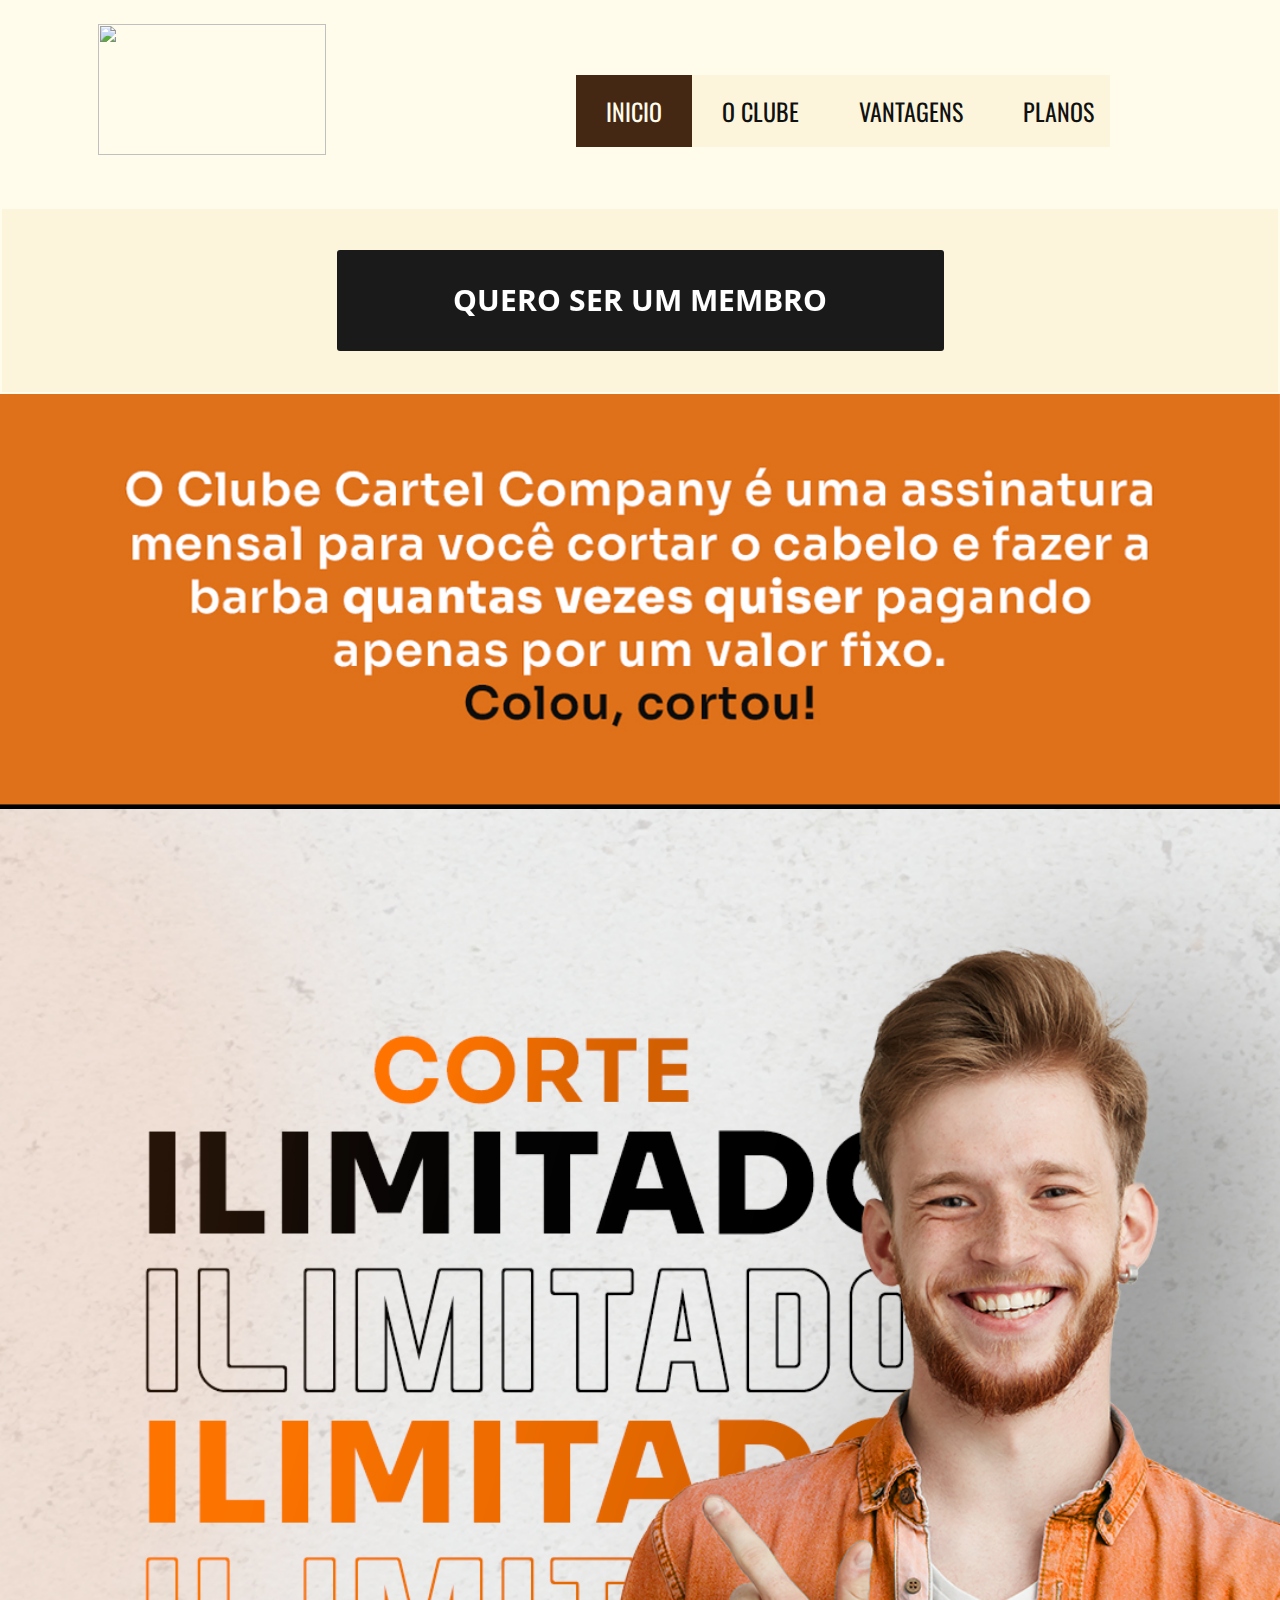
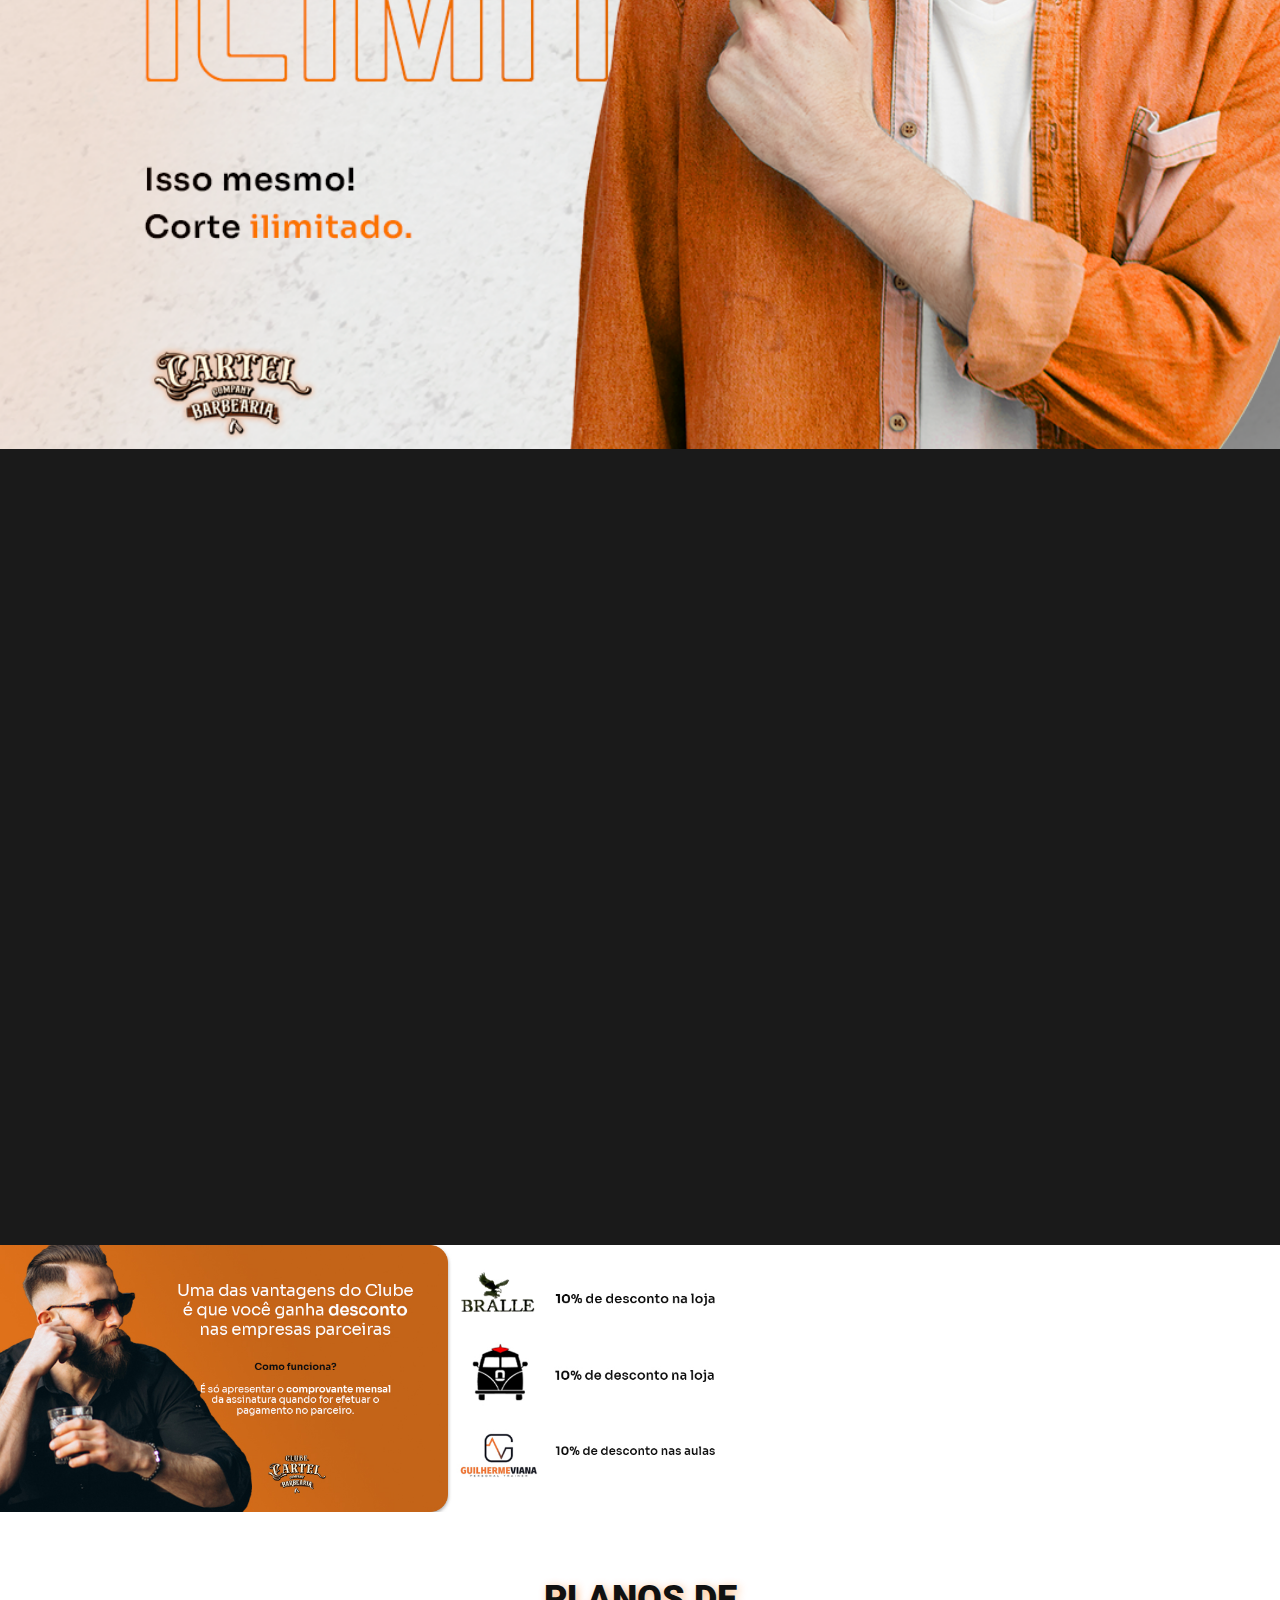
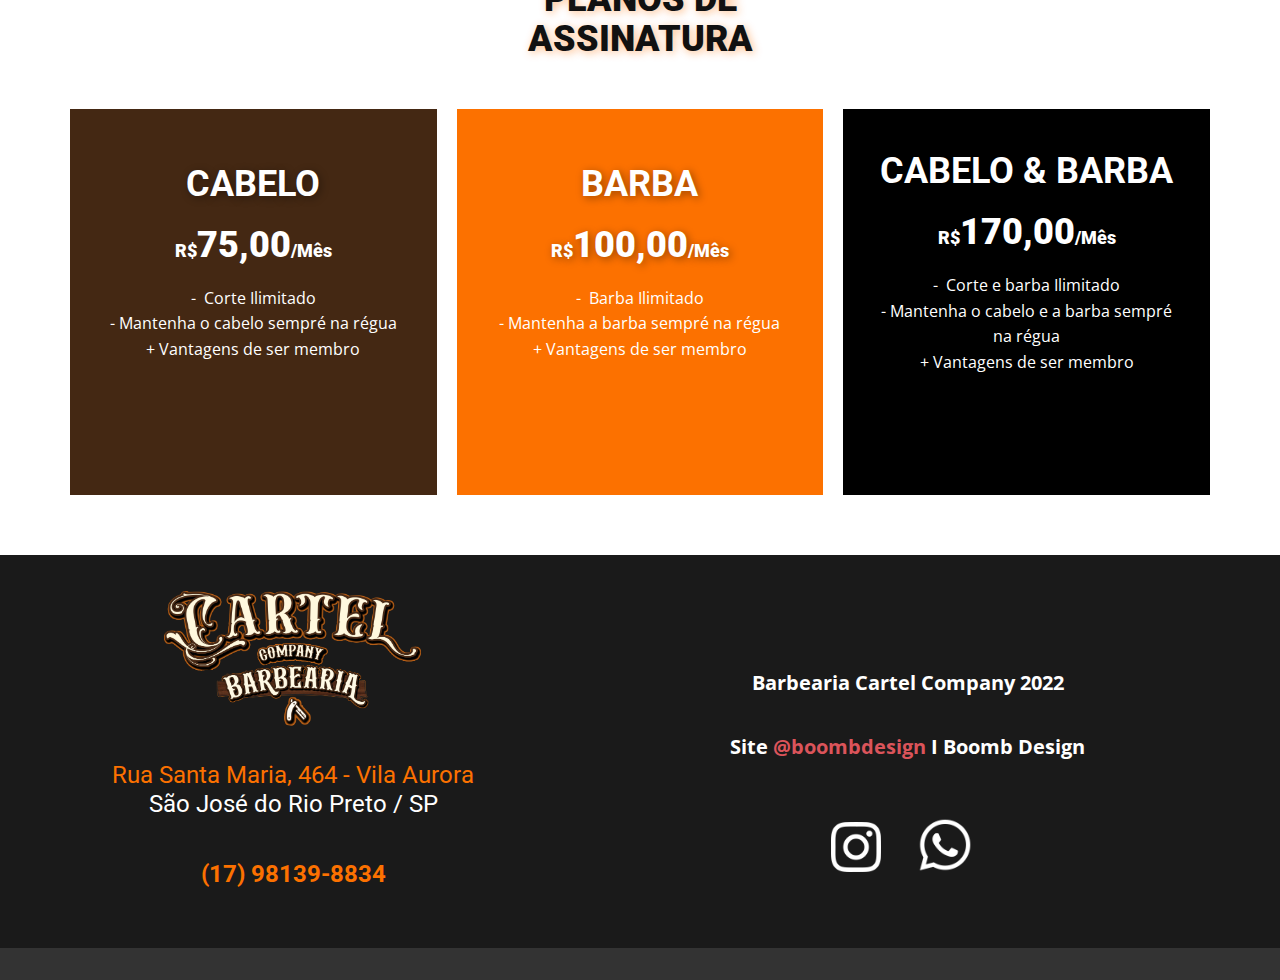
==== index.html @ da432136 "Update index.html" ====
<!DOCTYPE html>
<html style="font-size: 16px;" lang="pt"><head>
    <meta name="viewport" content="width=device-width, initial-scale=1.0">
    <meta charset="utf-8">
    <meta name="keywords" content="">
    <meta name="description" content="">
    <title>Clube Barbearia Cartel Company</title>
    <link rel="stylesheet" href="nicepage.css" media="screen">
<link rel="stylesheet" href="Clube-Barbearia-Cartel-Company.css" media="screen">
    <script class="u-script" type="text/javascript" src="jquery.js" defer=""></script>
    <script class="u-script" type="text/javascript" src="nicepage.js" defer=""></script>
    <meta name="generator" content="Nicepage 4.14.1, nicepage.com">
    <link rel="icon" href="images/favicon2.png">
    <link id="u-theme-google-font" rel="stylesheet" href="https://fonts.googleapis.com/css?family=Roboto:100,100i,300,300i,400,400i,500,500i,700,700i,900,900i|Open+Sans:300,300i,400,400i,500,500i,600,600i,700,700i,800,800i">
    <link id="u-page-google-font" rel="stylesheet" href="https://fonts.googleapis.com/css?family=Oswald:200,300,400,500,600,700">
    
    
    
    
    
    
    <script type="application/ld+json">{
		"@context": "http://schema.org",
		"@type": "Organization",
		"name": "Clube Barbearia Cartel Company",
		"logo": "https://i.imgur.com/js0ac4a.png"
}</script>
    <meta name="theme-color" content="#478ac9">
    <meta property="og:title" content="Clube Barbearia Cartel Company">
    <meta property="og:description" content="">
    <meta property="og:type" content="website">
  </head>
  <body data-home-page="Clube-Barbearia-Cartel-Company.html" data-home-page-title="Clube Barbearia Cartel Company" class="u-body u-xl-mode" data-lang="pt"><header class="u-clearfix u-custom-color-1 u-header u-header" id="sec-9319"><div class="u-clearfix u-sheet u-sheet-1">
        <a href="https://nicepage.com" class="u-image u-logo u-image-1" data-image-width="6099" data-image-height="3516">
          <img src="https://i.imgur.com/js0ac4a.png" class="u-logo-image u-logo-image-1">
        </a>
        <nav class="u-menu u-menu-dropdown u-offcanvas u-menu-1">
          <div class="menu-collapse u-custom-font u-font-oswald" style="font-size: 1.5rem; letter-spacing: 0px; font-weight: 700;">
            <a class="u-button-style u-custom-active-color u-custom-color u-custom-hover-color u-custom-left-right-menu-spacing u-custom-padding-bottom u-custom-text-active-color u-custom-text-hover-color u-custom-text-shadow u-custom-top-bottom-menu-spacing u-nav-link u-text-active-palette-1-base u-text-hover-palette-2-base" href="#" style="padding: 4px 24px; font-size: calc(1em + 8px);">
              <svg class="u-svg-link" viewBox="0 0 24 24"><use xmlns:xlink="http://www.w3.org/1999/xlink" xlink:href="#menu-hamburger"></use></svg>
              <svg class="u-svg-content" version="1.1" id="menu-hamburger" viewBox="0 0 16 16" x="0px" y="0px" xmlns:xlink="http://www.w3.org/1999/xlink" xmlns="http://www.w3.org/2000/svg"><g><rect y="1" width="16" height="2"></rect><rect y="7" width="16" height="2"></rect><rect y="13" width="16" height="2"></rect>
</g></svg>
            </a>
          </div>
          <div class="u-custom-menu u-nav-container">
            <ul class="u-custom-font u-font-oswald u-nav u-unstyled u-nav-1"><li class="u-nav-item"><a class="u-active-custom-color-2 u-button-style u-custom-color-3 u-hover-custom-color-2 u-nav-link u-text-active-custom-color-1 u-text-hover-grey-5" href="Clube-Barbearia-Cartel-Company.html" style="padding: 24px 30px;">INICIO</a>
</li><li class="u-nav-item"><a class="u-active-custom-color-2 u-button-style u-custom-color-3 u-hover-custom-color-2 u-nav-link u-text-active-custom-color-1 u-text-hover-grey-5" href="Clube-Barbearia-Cartel-Company.html#carousel_f1e3" data-page-id="875525146" style="padding: 24px 30px;">O CLUBE</a>
</li><li class="u-nav-item"><a class="u-active-custom-color-2 u-button-style u-custom-color-3 u-hover-custom-color-2 u-nav-link u-text-active-custom-color-1 u-text-hover-grey-5" href="Clube-Barbearia-Cartel-Company.html#sec-9f4c" data-page-id="875525146" style="padding: 24px 30px;">VANTAGENS</a>
</li><li class="u-nav-item"><a class="u-active-custom-color-2 u-button-style u-custom-color-3 u-hover-custom-color-2 u-nav-link u-text-active-custom-color-1 u-text-hover-grey-5" href="Clube-Barbearia-Cartel-Company.html#sec-05a1" data-page-id="875525146" style="padding: 24px 16px 24px 30px;">PLANOS</a>
</li></ul>
          </div>
          <div class="u-custom-menu u-nav-container-collapse">
            <div class="u-black u-container-style u-inner-container-layout u-opacity u-opacity-95 u-sidenav">
              <div class="u-inner-container-layout u-sidenav-overflow">
                <div class="u-menu-close"></div>
                <ul class="u-align-center u-nav u-popupmenu-items u-unstyled u-nav-2"><li class="u-nav-item"><a class="u-button-style u-nav-link" href="Clube-Barbearia-Cartel-Company.html">INICIO</a>
</li><li class="u-nav-item"><a class="u-button-style u-nav-link" href="Clube-Barbearia-Cartel-Company.html#carousel_f1e3" data-page-id="875525146">O CLUBE</a>
</li><li class="u-nav-item"><a class="u-button-style u-nav-link" href="Clube-Barbearia-Cartel-Company.html#sec-9f4c" data-page-id="875525146">VANTAGENS</a>
</li><li class="u-nav-item"><a class="u-button-style u-nav-link" href="Clube-Barbearia-Cartel-Company.html#sec-05a1" data-page-id="875525146">PLANOS</a>
</li></ul>
              </div>
            </div>
            <div class="u-black u-menu-overlay u-opacity u-opacity-70"></div>
          </div>
        </nav>
      </div></header>
    <section class="u-border-2 u-border-custom-color-1 u-clearfix u-custom-color-3 u-section-1" id="sec-d9c7">
      <div class="u-clearfix u-sheet u-valign-middle-md u-valign-middle-sm u-valign-middle-xs u-sheet-1">
        <a href="https://app.galaxpay.com.br/clubecartelcompany/" class="u-border-none u-btn u-btn-round u-button-style u-grey-90 u-hover-grey-80 u-radius-3 u-text-hover-white u-text-white u-btn-1" data-animation-name="flipIn" data-animation-duration="1000" data-animation-direction="X" target="_blank">QUERO SER UM MEMBRO </a>
      </div>
    </section>
    <section class="u-clearfix u-grey-90 u-valign-middle-lg u-section-2" id="carousel_f1e3">
      <img class="u-expanded-width u-image u-image-default u-image-1" src="images/ww1.jpg" alt="" data-image-width="1209" data-image-height="440">
      <img class="u-expanded-width u-image u-image-default u-preserve-proportions u-image-2" src="images/ss2r3.png" alt="" data-image-width="1080" data-image-height="1080">
    </section>
    <section class="u-align-center u-clearfix u-grey-90 u-section-3" id="sec-9f4c">
      <div class="u-clearfix u-sheet u-valign-middle-xs u-sheet-1">
        <img class="u-image u-image-default u-image-1" src="images/conhea2.png" alt="" data-image-width="648" data-image-height="110" data-animation-name="customAnimationIn" data-animation-duration="1000">
        <img class="u-image u-image-round u-image-2" src="images/www4.png" alt="" data-image-width="1080" data-image-height="500" data-animation-name="customAnimationIn" data-animation-duration="1000">
      </div>
    </section>
    <section class="u-clearfix u-section-4" id="sec-d63f">
      <img class="u-expanded-width-md u-expanded-width-sm u-expanded-width-xs u-image u-image-default u-image-1" src="images/parceirosss.jpg" alt="" data-image-width="1209" data-image-height="440">
    </section>
    <section class="u-align-center u-clearfix u-section-5" id="sec-05a1">
      <div class="u-clearfix u-sheet u-sheet-1">
        <h2 class="u-text u-text-1">PLANOS DE ASSINATURA</h2>
        <div class="u-clearfix u-expanded-width-xl u-gutter-20 u-layout-wrap u-layout-wrap-1">
          <div class="u-gutter-0 u-layout">
            <div class="u-layout-row">
              <div class="u-align-center-lg u-align-center-md u-align-center-sm u-align-center-xl u-container-style u-custom-color-2 u-layout-cell u-size-20-xl u-size-60-lg u-size-60-md u-size-60-sm u-size-60-xs u-layout-cell-1">
                <div class="u-container-layout u-valign-middle u-container-layout-1">
                  <h4 class="u-align-center-xs u-text u-text-2">CABELO</h4>
                  <h2 class="u-align-center-xs u-text u-text-3">
                    <span style="font-size: 1.125rem;">R$</span>75,00<span style="font-size: 1.125rem;">/Mês</span>
                  </h2>
                  <p class="u-align-left-xs u-text u-text-4"> -&nbsp; Corte Ilimitado<br>- Mantenha o cabelo sempré na régua<br>+ Vantagens de ser membro
                  </p>
                  <a href="https://app.galaxpay.com.br/clubecartelcompany/principal/comprar/cabelo-ilimitado/4" class="u-border-none u-btn u-btn-round u-button-style u-radius-50 u-white u-btn-1" data-animation-name="customAnimationIn" data-animation-duration="1000" data-animation-direction="" target="_blank">ASSINAR</a>
                </div>
              </div>
              <div class="u-container-style u-custom-color-4 u-layout-cell u-size-20-xl u-size-60-lg u-size-60-md u-size-60-sm u-size-60-xs u-layout-cell-2">
                <div class="u-container-layout u-valign-middle u-container-layout-2">
                  <h4 class="u-align-center u-text u-text-5">BARBA</h4>
                  <h2 class="u-align-center u-text u-text-6">
                    <span style="font-size: 1.125rem;">R$</span>100,00<span style="font-size: 1.125rem;">/Mês</span>
                  </h2>
                  <p class="u-align-center-lg u-align-center-md u-align-center-sm u-align-center-xl u-align-left-xs u-text u-text-7">-&nbsp; Barba Ilimitado<br>- Mantenha a barba sempré na régua<br>+ Vantagens de ser membro
                  </p>
                  <a href="https://app.galaxpay.com.br/clubecartelcompany/principal/comprar/barba-ilimitado/5" class="u-black u-border-none u-btn u-btn-round u-button-style u-radius-50 u-btn-2" data-animation-name="customAnimationIn" data-animation-duration="1000" data-animation-direction="" target="_blank">ASSINAR</a>
                </div>
              </div>
              <div class="u-align-center-lg u-align-center-md u-align-center-sm u-align-center-xl u-black u-container-style u-layout-cell u-size-20-xl u-size-60-lg u-size-60-md u-size-60-sm u-size-60-xs u-layout-cell-3">
                <div class="u-container-layout u-valign-middle-xl u-container-layout-3">
                  <h4 class="u-align-center-xs u-text u-text-8">CABELO &amp; BARBA</h4>
                  <h2 class="u-align-center-xs u-text u-text-9">
                    <span style="font-size: 1.125rem;">R$</span>170,00<span style="font-size: 1.125rem;">/Mês</span>
                  </h2>
                  <p class="u-align-left-xs u-text u-text-10"> -&nbsp; Corte e barba Ilimitado<br>- Mantenha o cabelo e a barba sempré na régua<br>+ Vantagens de ser membro
                  </p>
                  <a href="https://app.galaxpay.com.br/clubecartelcompany/principal/comprar/cabeloeampbarba-ilimitado/6" class="u-border-none u-btn u-btn-round u-button-style u-custom-color-4 u-radius-50 u-btn-3" data-animation-name="customAnimationIn" data-animation-duration="1000" target="_blank">ASSINAR</a>
                </div>
              </div>
            </div>
          </div>
        </div>
      </div>
    </section>
    
    
    <footer class="u-align-center u-clearfix u-footer u-grey-90 u-footer" id="sec-4622"><div class="u-clearfix u-sheet u-sheet-1">
        <img class="u-image u-image-default u-preserve-proportions u-image-1" src="images/CARTELLOGOPNGDEFIs.png" alt="" data-image-width="1600" data-image-height="922">
        <p class="u-small-text u-text u-text-variant u-text-1">Barbearia Cartel Company 2022<br>
          <br>Site <span class="u-text-palette-2-base">@boombdesign</span> I Boomb Design
        </p>
        <h6 class="u-text u-text-2">
          <span class="u-text-custom-color-4">Rua Santa Maria, 464 - Vila Aurora</span>
          <br>São José do Rio Preto / SP
        </h6><span class="u-file-icon u-icon u-text-white u-icon-1" data-href="https://api.whatsapp.com/send?phone=5517981398834&amp;text=Quero%20agendar%20um%20hor%C3%A1rio%20na%20barbearia." data-target="_blank"><img src="images/1384023.png" alt=""></span><span class="u-file-icon u-icon u-text-white u-icon-2" data-href="https://www.instagram.com/barbeariacartel.company/"><img src="images/2111491.png" alt=""></span>
        <h6 class="u-text u-text-3">
          <font color="#fc7100">(17) 98139-8834</font>
        </h6>
      </div></footer>
    <section class="u-backlink u-clearfix u-grey-80">
  
    </section>
  
</body></html>
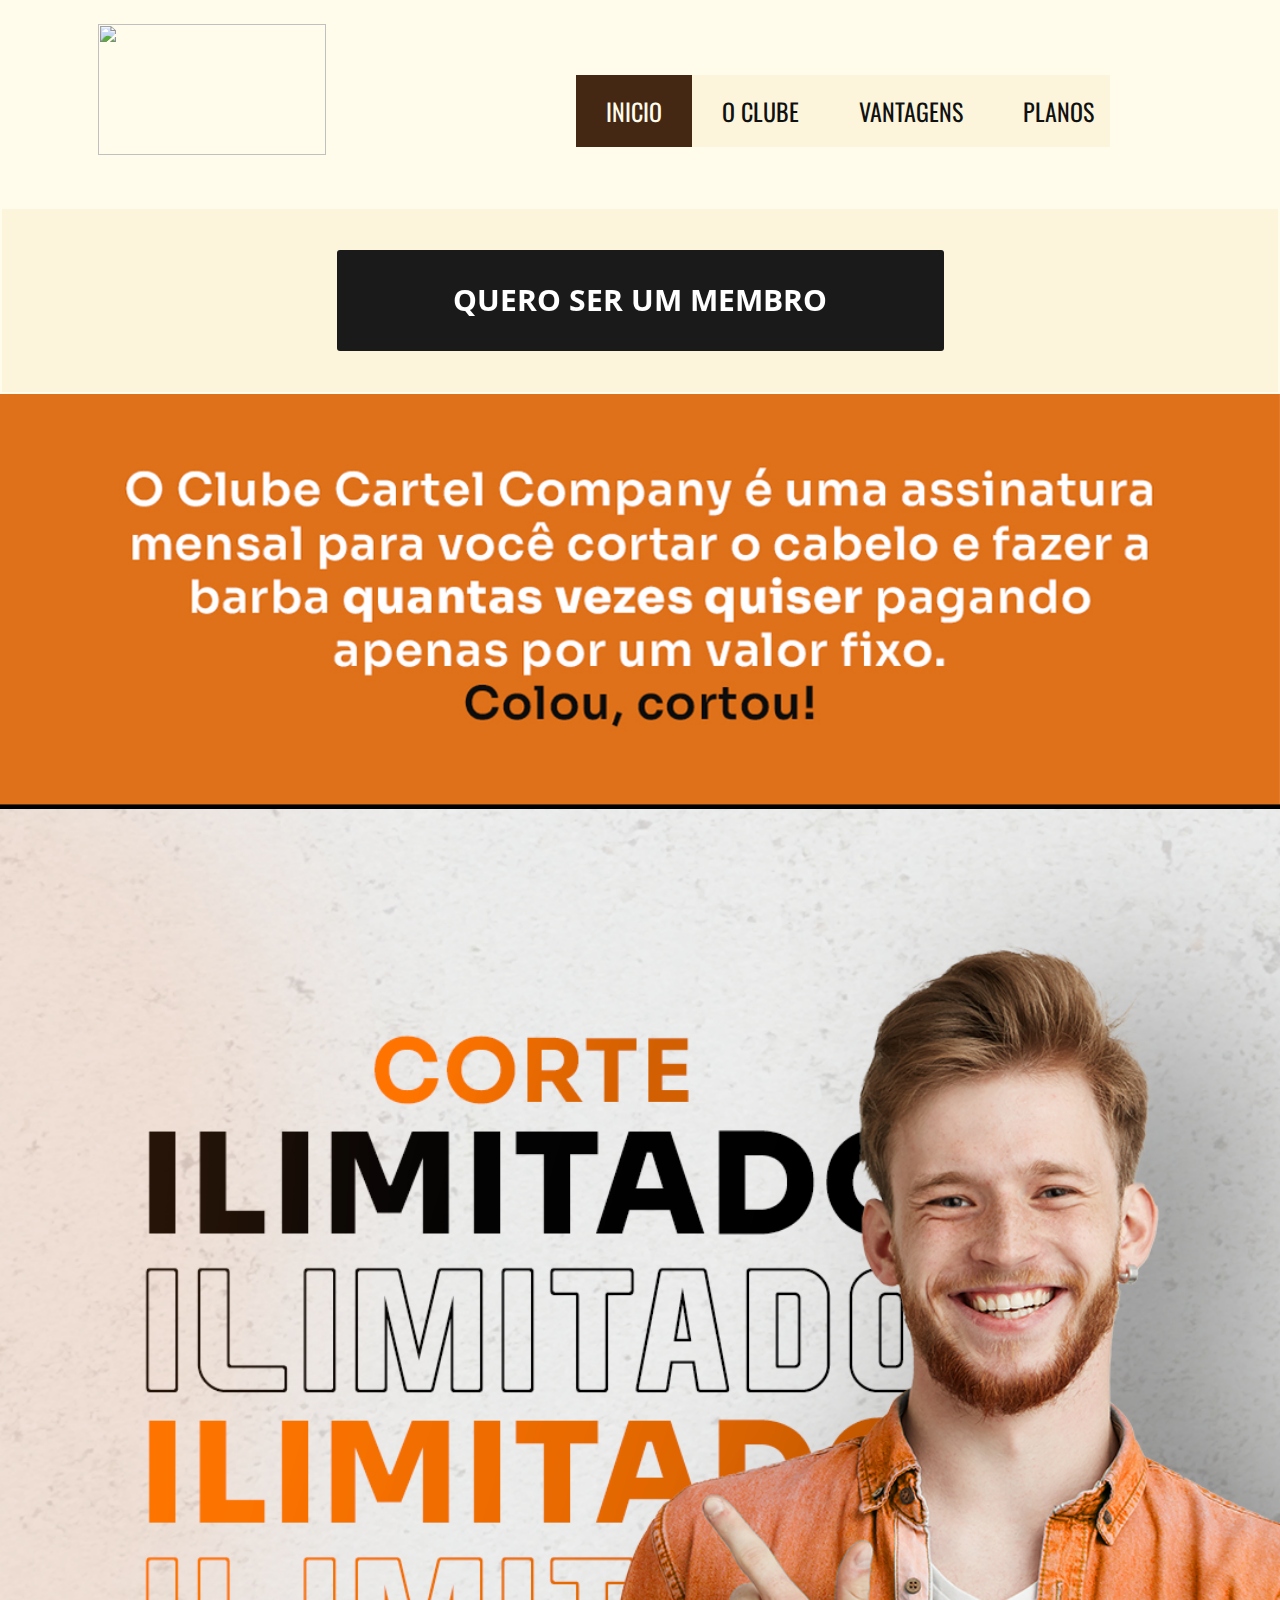
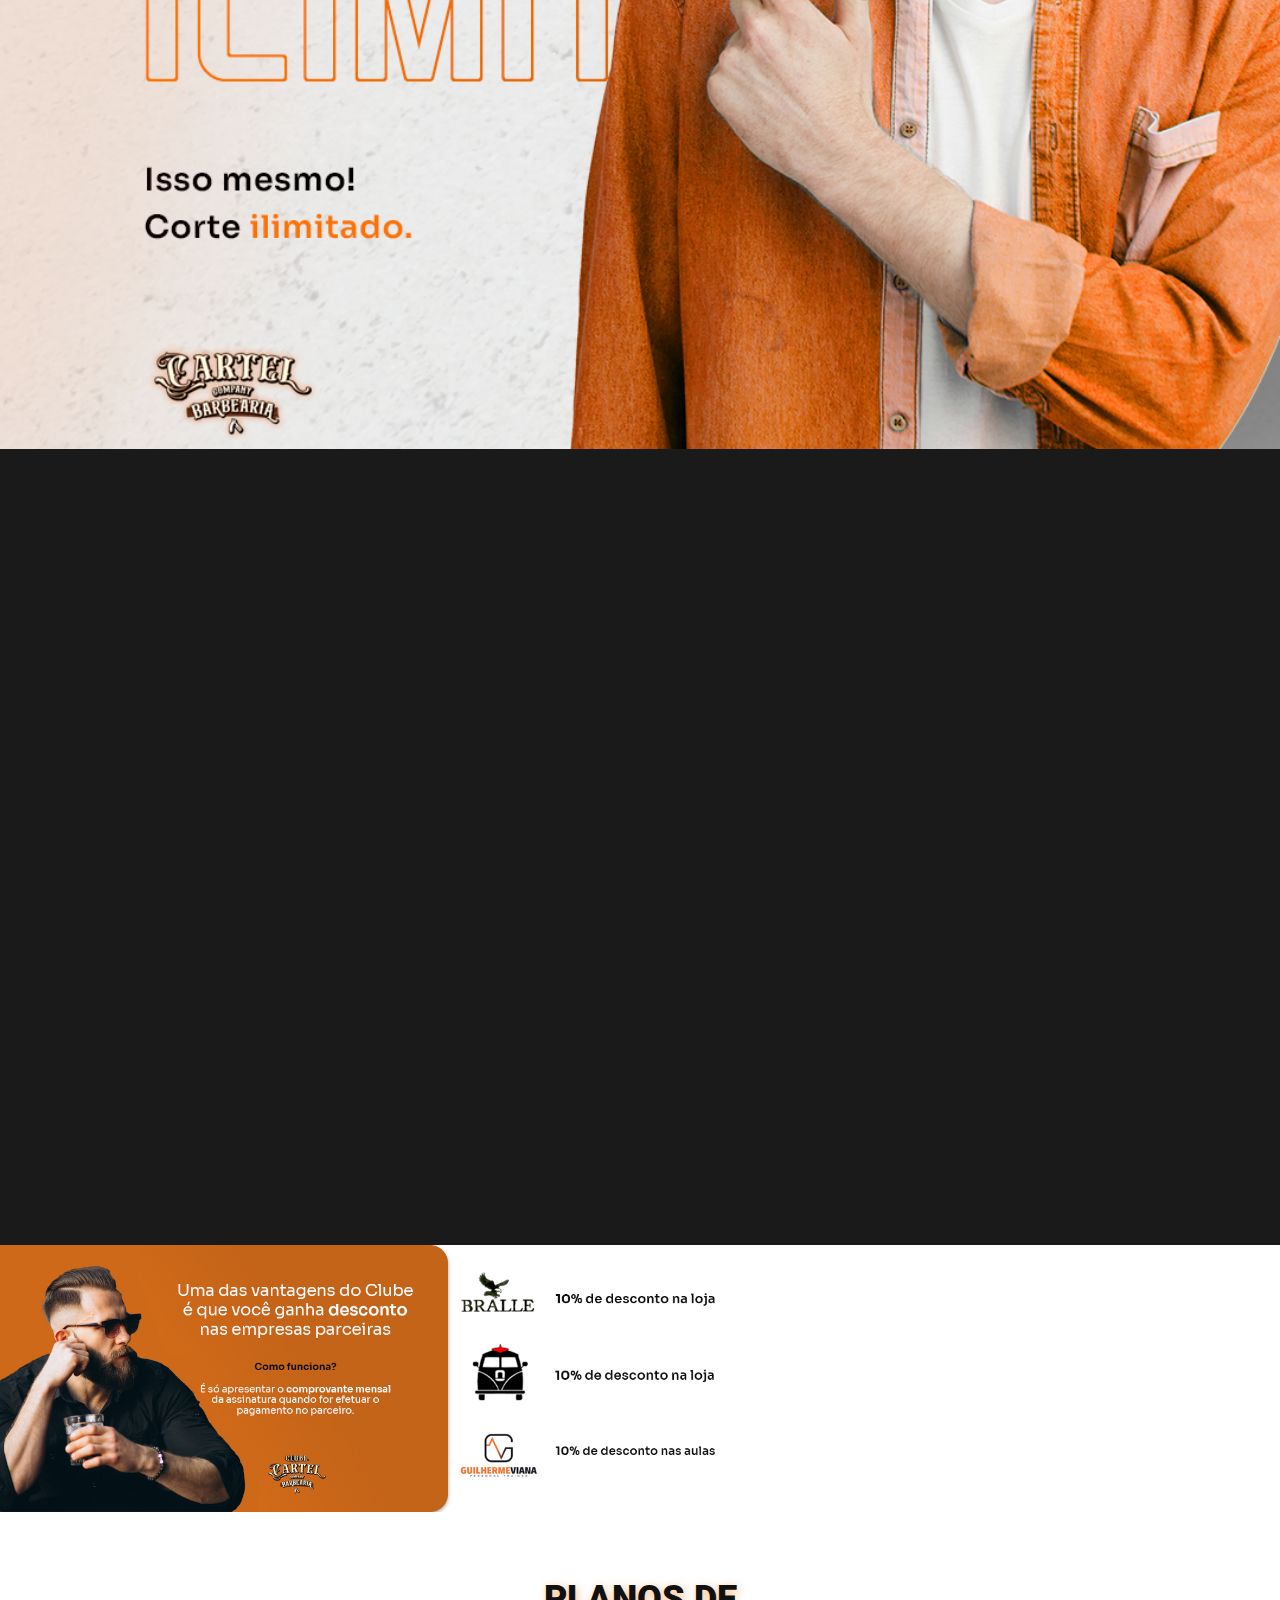
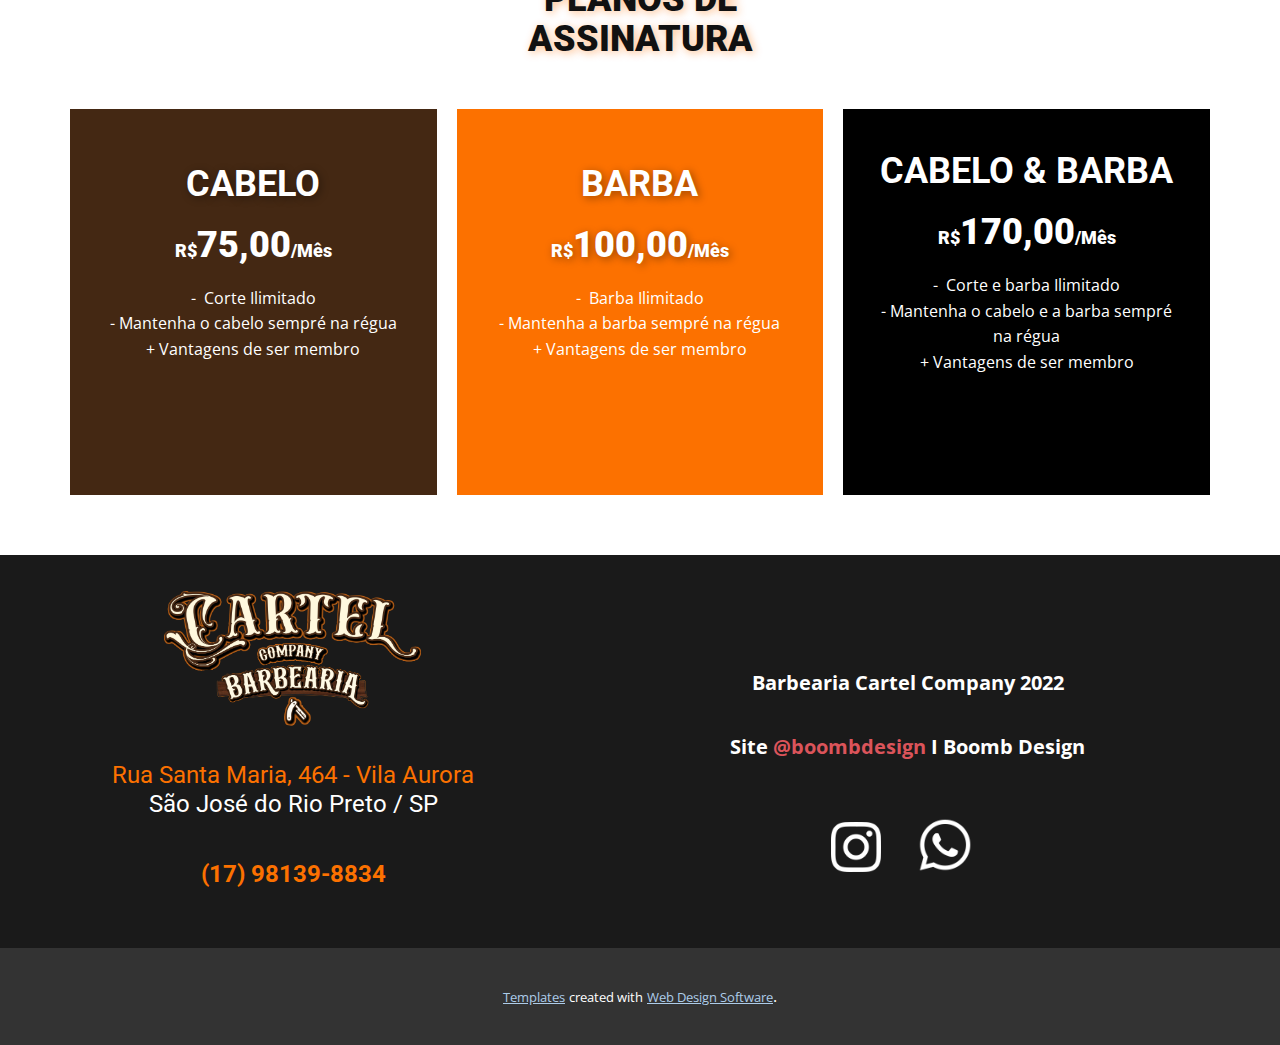
==== commit 246d65ed: "Add files via upload" ====
--- a/index.html
+++ b/index.html
@@ -65,7 +65,7 @@
         </nav>
       </div></header>
     <section class="u-border-2 u-border-custom-color-1 u-clearfix u-custom-color-3 u-section-1" id="sec-d9c7">
-      <div class="u-clearfix u-sheet u-valign-middle-md u-valign-middle-sm u-valign-middle-xs u-sheet-1">
+      <div class="u-clearfix u-sheet u-valign-middle-lg u-sheet-1">
         <a href="https://app.galaxpay.com.br/clubecartelcompany/" class="u-border-none u-btn u-btn-round u-button-style u-grey-90 u-hover-grey-80 u-radius-3 u-text-hover-white u-text-white u-btn-1" data-animation-name="flipIn" data-animation-duration="1000" data-animation-direction="X" target="_blank">QUERO SER UM MEMBRO </a>
       </div>
     </section>
@@ -80,7 +80,7 @@
       </div>
     </section>
     <section class="u-clearfix u-section-4" id="sec-d63f">
-      <img class="u-expanded-width-md u-expanded-width-sm u-expanded-width-xs u-image u-image-default u-image-1" src="images/parceirosss.jpg" alt="" data-image-width="1209" data-image-height="440">
+      <img class="u-expanded-width-md u-expanded-width-sm u-expanded-width-xs u-image u-image-default u-image-1" src="images/23e1.jpg" alt="" data-image-width="1209" data-image-height="440">
     </section>
     <section class="u-align-center u-clearfix u-section-5" id="sec-05a1">
       <div class="u-clearfix u-sheet u-sheet-1">
@@ -142,7 +142,15 @@
         </h6>
       </div></footer>
     <section class="u-backlink u-clearfix u-grey-80">
-  
+      <a class="u-link" href="https://nicepage.com/templates" target="_blank">
+        <span>Templates</span>
+      </a>
+      <p class="u-text">
+        <span>created with</span>
+      </p>
+      <a class="u-link" href="" target="_blank">
+        <span>Web Design Software</span>
+      </a>. 
     </section>
   
-</body></html>
+</body></html>--- a/Clube-Barbearia-Cartel-Company.css
+++ b/Clube-Barbearia-Cartel-Company.css
@@ -13,6 +13,28 @@
   background-image: none;
   margin: 41px auto;
   padding: 26px 117px 27px 116px;
+}
+
+@media (max-width: 1199px) {
+  .u-section-1 .u-sheet-1 {
+    min-height: 192px;
+  }
+
+  .u-section-1 .u-btn-1 {
+    font-size: 2.25rem;
+    margin-top: 34px;
+    margin-bottom: 34px;
+    padding: 33px 168px 34px;
+  }
+}
+
+@media (max-width: 991px) {
+  .u-section-1 .u-btn-1 {
+    margin-left: 0;
+    margin-right: 0;
+    padding-right: 137px;
+    padding-left: 136px;
+  }
 } .u-section-2 {
   background-image: none;
   min-height: 1655px;
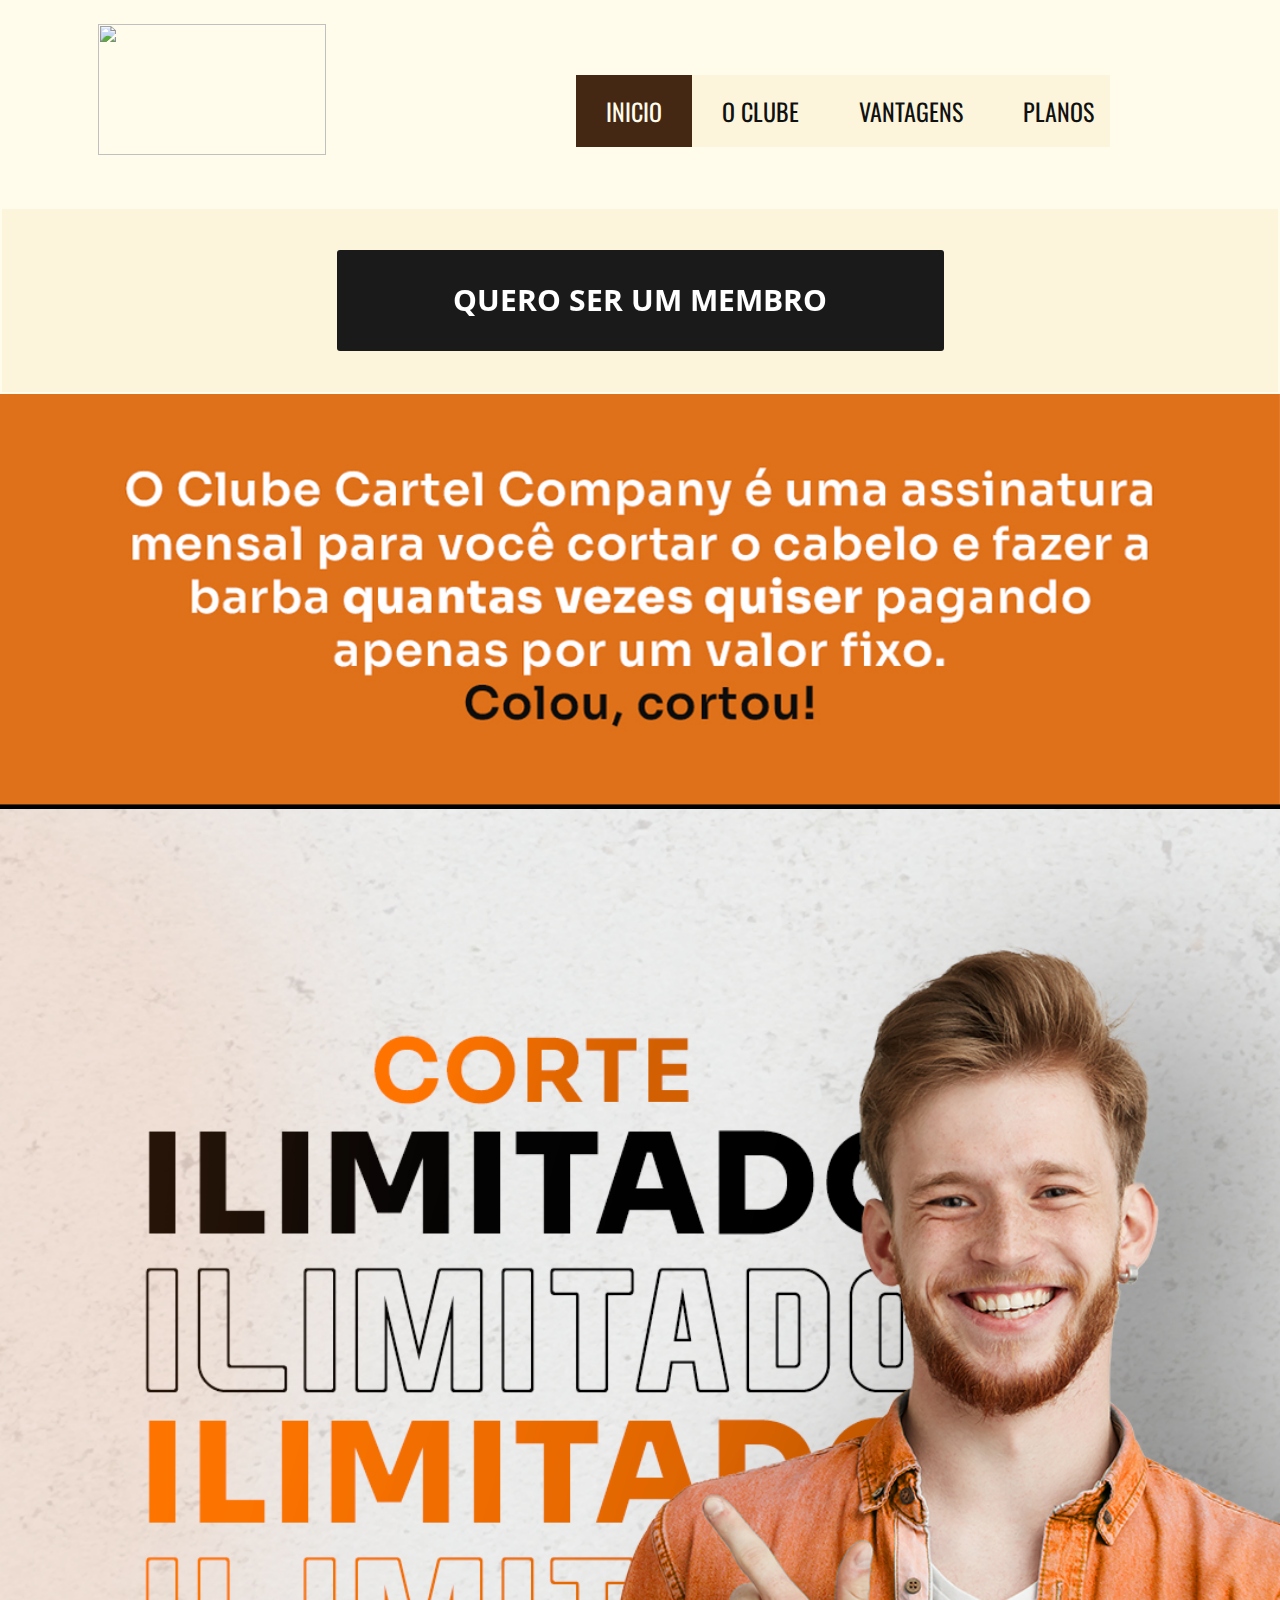
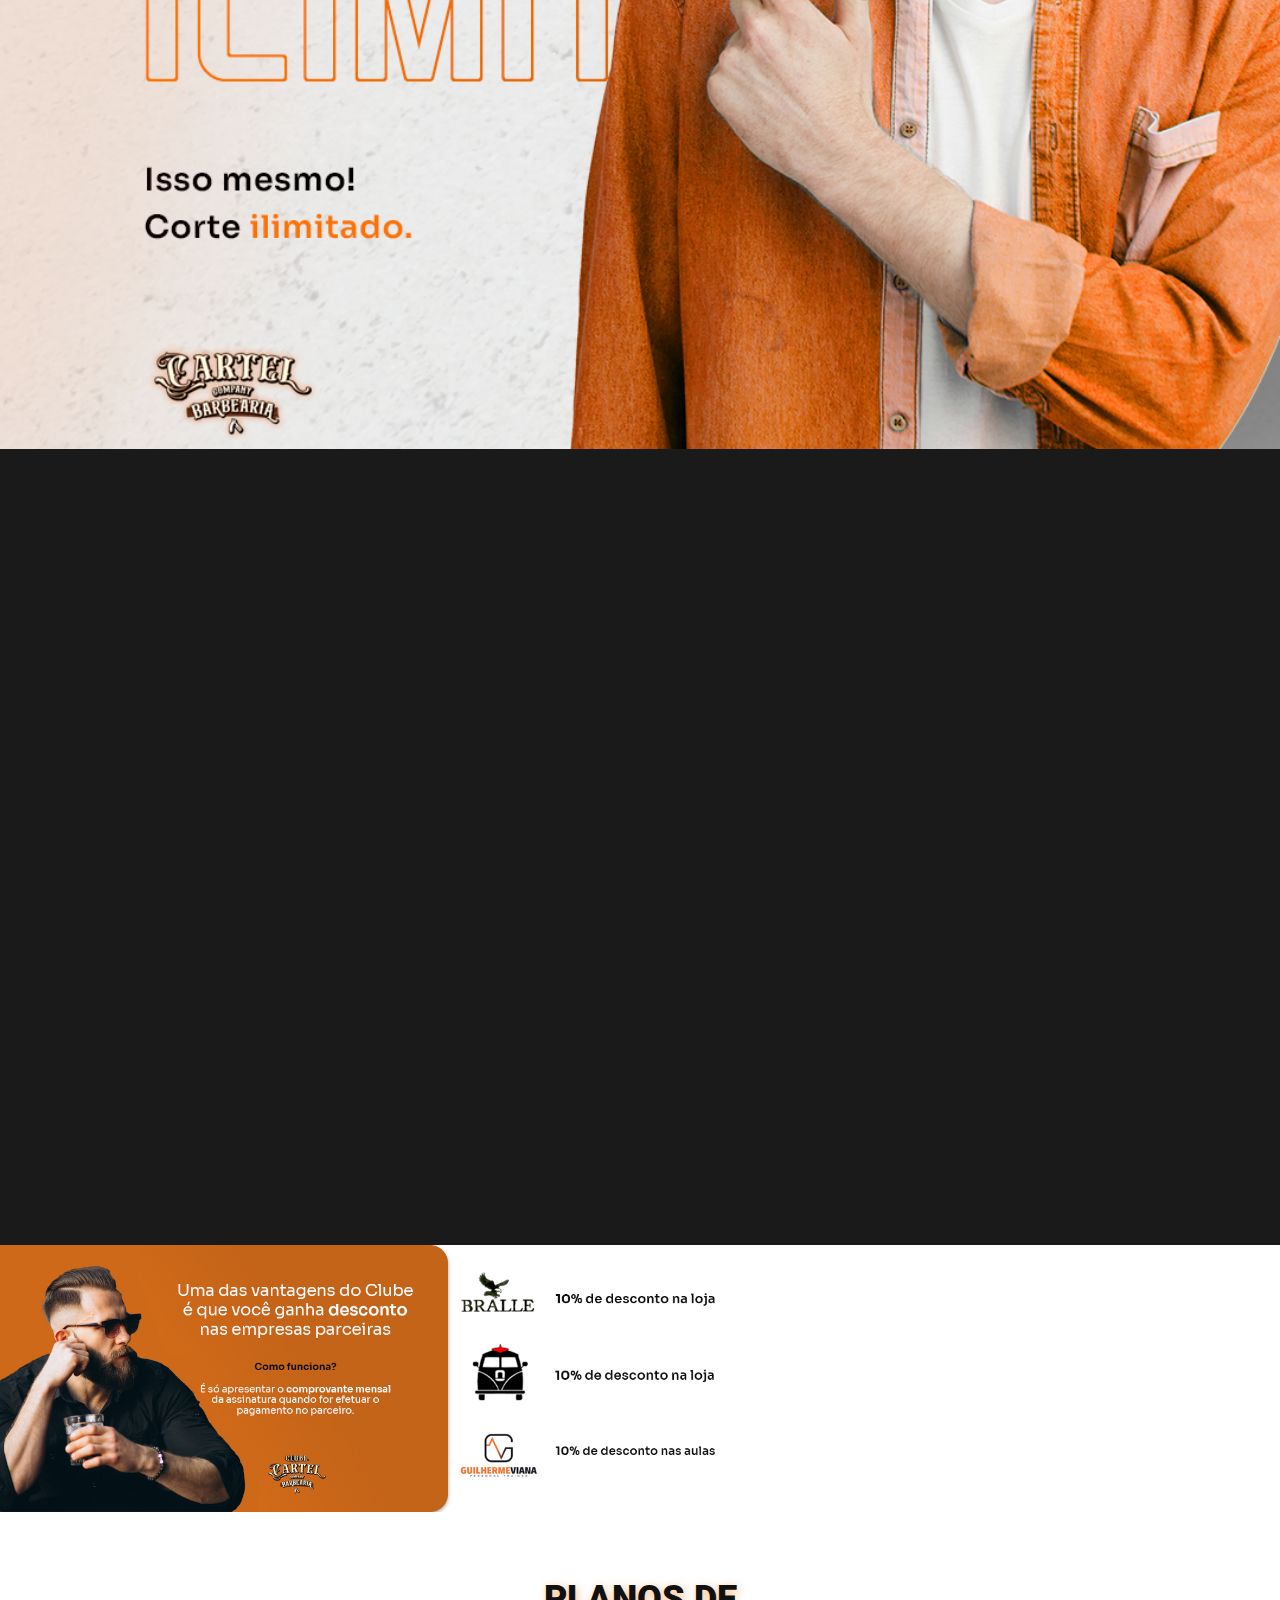
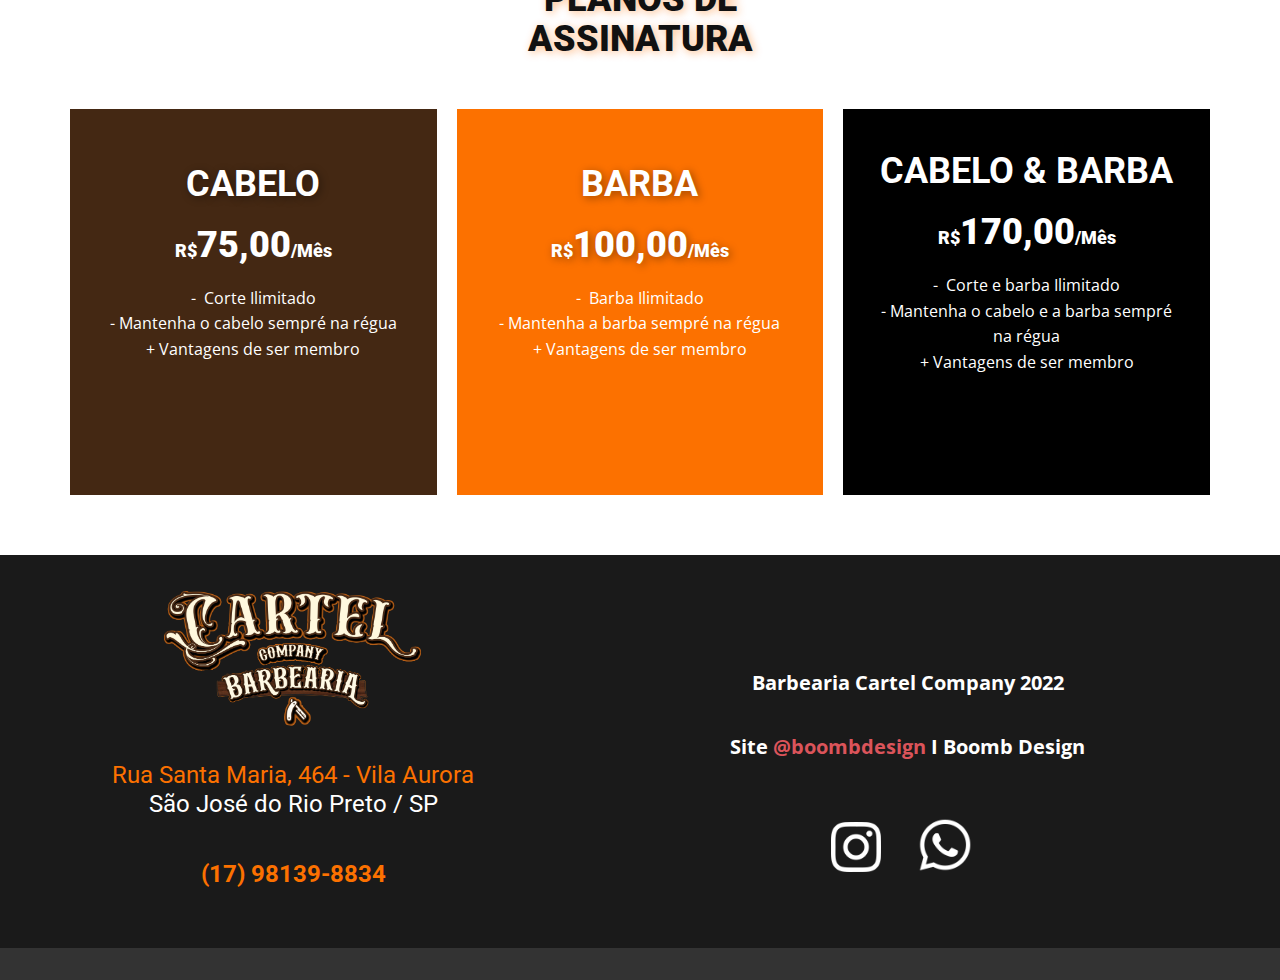
==== commit 9a05219c: "Update index.html" ====
--- a/index.html
+++ b/index.html
@@ -142,15 +142,7 @@
         </h6>
       </div></footer>
     <section class="u-backlink u-clearfix u-grey-80">
-      <a class="u-link" href="https://nicepage.com/templates" target="_blank">
-        <span>Templates</span>
-      </a>
-      <p class="u-text">
-        <span>created with</span>
-      </p>
-      <a class="u-link" href="" target="_blank">
-        <span>Web Design Software</span>
-      </a>. 
+
     </section>
   
-</body></html>+</body></html>
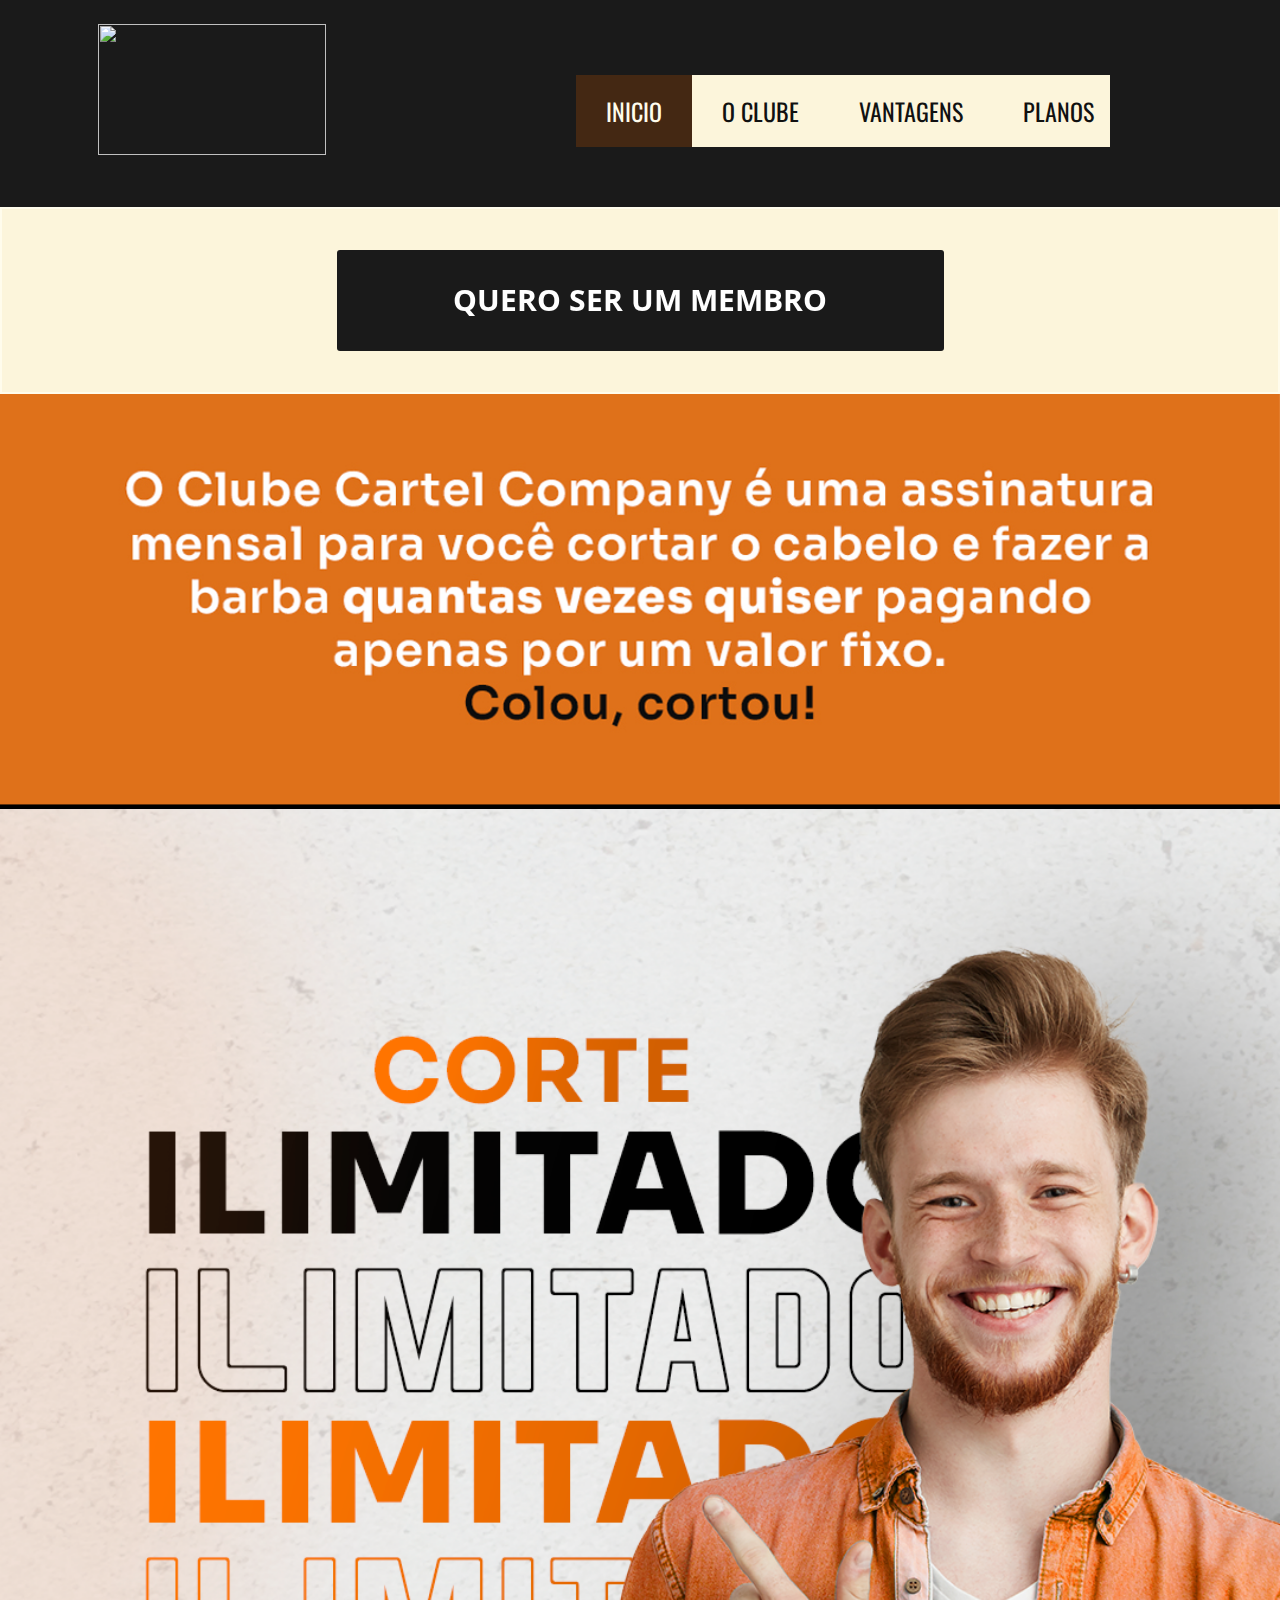
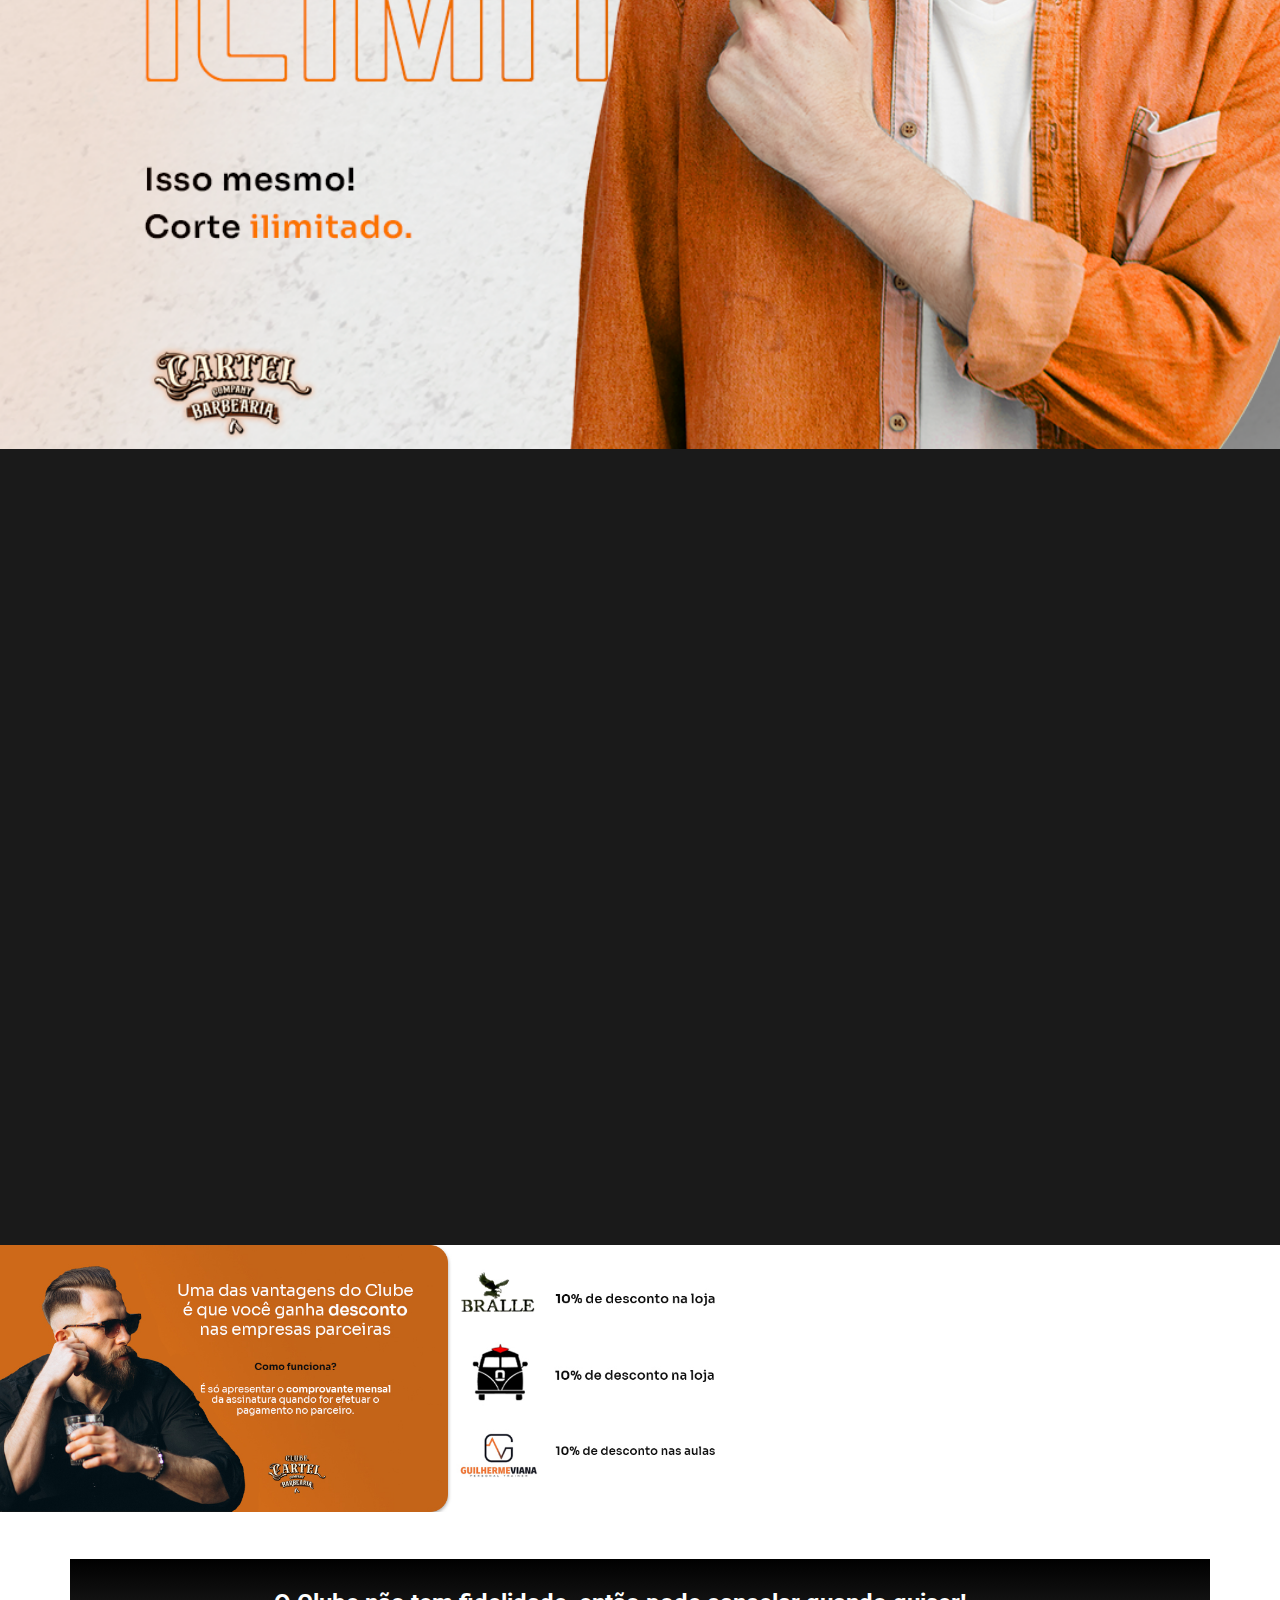
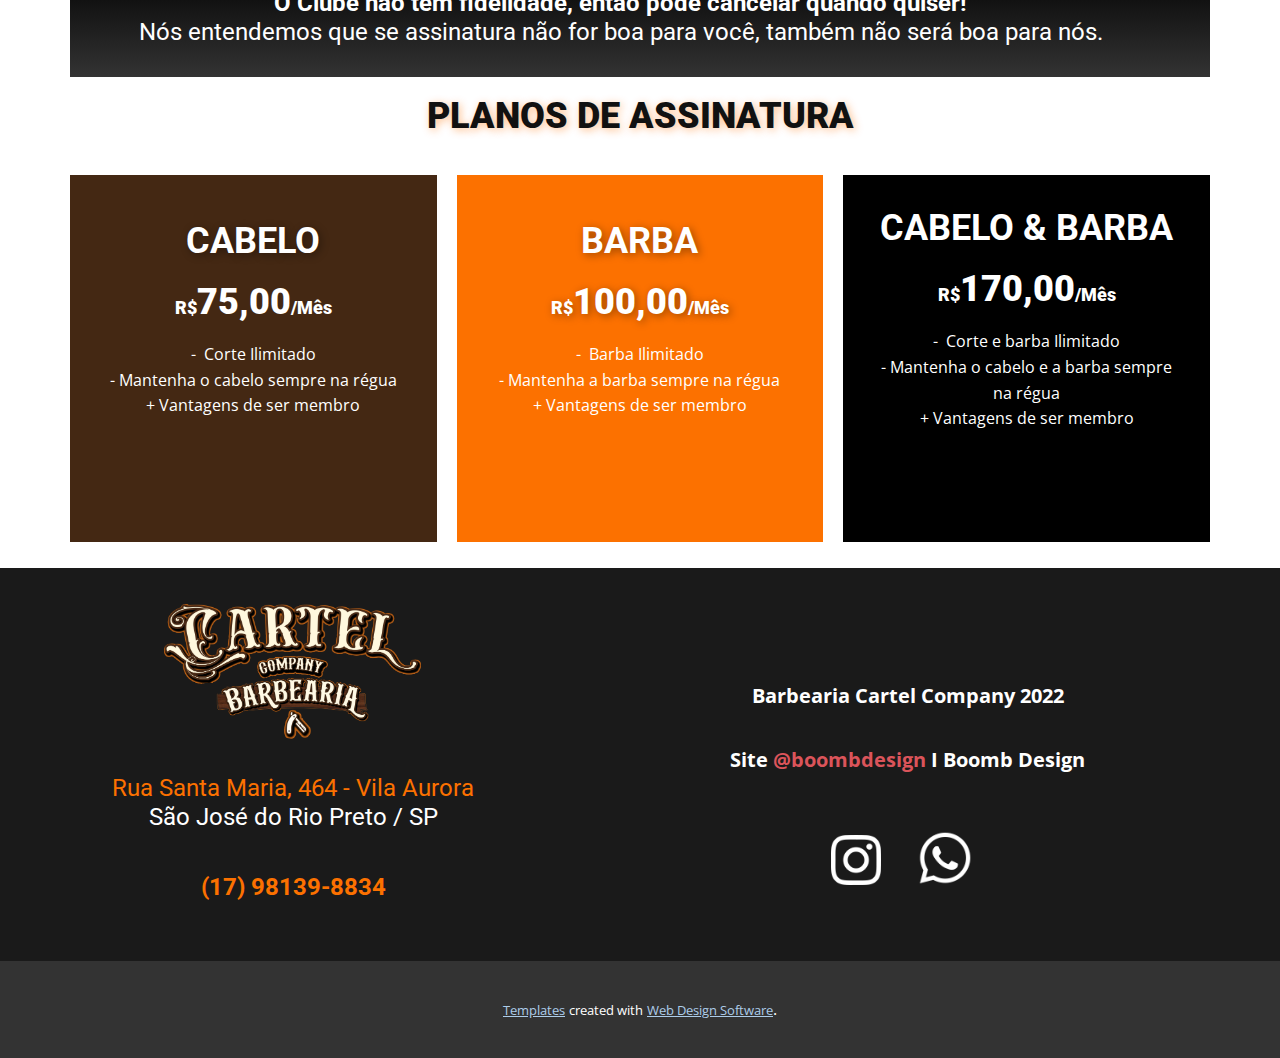
==== commit 9fed1adf: "Add files via upload" ====
--- a/index.html
+++ b/index.html
@@ -30,7 +30,7 @@
     <meta property="og:description" content="">
     <meta property="og:type" content="website">
   </head>
-  <body data-home-page="Clube-Barbearia-Cartel-Company.html" data-home-page-title="Clube Barbearia Cartel Company" class="u-body u-xl-mode" data-lang="pt"><header class="u-clearfix u-custom-color-1 u-header u-header" id="sec-9319"><div class="u-clearfix u-sheet u-sheet-1">
+  <body data-home-page="Clube-Barbearia-Cartel-Company.html" data-home-page-title="Clube Barbearia Cartel Company" class="u-body u-xl-mode" data-lang="pt"><header class="u-clearfix u-grey-90 u-header u-header" id="sec-9319"><div class="u-clearfix u-sheet u-sheet-1">
         <a href="https://nicepage.com" class="u-image u-logo u-image-1" data-image-width="6099" data-image-height="3516">
           <img src="https://i.imgur.com/js0ac4a.png" class="u-logo-image u-logo-image-1">
         </a>
@@ -84,39 +84,49 @@
     </section>
     <section class="u-align-center u-clearfix u-section-5" id="sec-05a1">
       <div class="u-clearfix u-sheet u-sheet-1">
-        <h2 class="u-text u-text-1">PLANOS DE ASSINATURA</h2>
+        <div class="u-align-center-md u-align-center-sm u-align-center-xs u-container-style u-gradient u-group u-shape-rectangle u-group-1">
+          <div class="u-container-layout u-container-layout-1">
+            <h4 class="u-text u-text-1">
+              <span class="u-text-body-alt-color" style="font-weight: 700;">O Clube não tem fidelidade, então pode cancelar quando quiser!</span>
+              <span class="u-text-body-alt-color">
+                <br>Nós entendemos que se assinatura não for boa para você, também não será boa para nós.
+              </span>
+            </h4>
+          </div>
+        </div>
+        <h2 class="u-text u-text-2">PLANOS DE ASSINATURA</h2>
         <div class="u-clearfix u-expanded-width-xl u-gutter-20 u-layout-wrap u-layout-wrap-1">
           <div class="u-gutter-0 u-layout">
             <div class="u-layout-row">
-              <div class="u-align-center-lg u-align-center-md u-align-center-sm u-align-center-xl u-container-style u-custom-color-2 u-layout-cell u-size-20-xl u-size-60-lg u-size-60-md u-size-60-sm u-size-60-xs u-layout-cell-1">
-                <div class="u-container-layout u-valign-middle u-container-layout-1">
-                  <h4 class="u-align-center-xs u-text u-text-2">CABELO</h4>
-                  <h2 class="u-align-center-xs u-text u-text-3">
+              <div class="u-align-center-lg u-align-center-xl u-container-style u-custom-color-2 u-layout-cell u-size-20-xl u-size-60-lg u-size-60-md u-size-60-sm u-size-60-xs u-layout-cell-1">
+                <div class="u-container-layout u-valign-middle u-container-layout-2">
+                  <h4 class="u-align-center-md u-align-center-sm u-align-center-xs u-text u-text-3">CABELO</h4>
+                  <h2 class="u-align-center-md u-align-center-sm u-align-center-xs u-text u-text-4">
                     <span style="font-size: 1.125rem;">R$</span>75,00<span style="font-size: 1.125rem;">/Mês</span>
                   </h2>
-                  <p class="u-align-left-xs u-text u-text-4"> -&nbsp; Corte Ilimitado<br>- Mantenha o cabelo sempré na régua<br>+ Vantagens de ser membro
+                  <p class="u-align-left-md u-align-left-sm u-align-left-xs u-text u-text-5"> -&nbsp; Corte Ilimitado<br>- Mantenha o cabelo sempre na régua<br>+ Vantagens de ser membro
                   </p>
                   <a href="https://app.galaxpay.com.br/clubecartelcompany/principal/comprar/cabelo-ilimitado/4" class="u-border-none u-btn u-btn-round u-button-style u-radius-50 u-white u-btn-1" data-animation-name="customAnimationIn" data-animation-duration="1000" data-animation-direction="" target="_blank">ASSINAR</a>
                 </div>
               </div>
               <div class="u-container-style u-custom-color-4 u-layout-cell u-size-20-xl u-size-60-lg u-size-60-md u-size-60-sm u-size-60-xs u-layout-cell-2">
-                <div class="u-container-layout u-valign-middle u-container-layout-2">
-                  <h4 class="u-align-center u-text u-text-5">BARBA</h4>
-                  <h2 class="u-align-center u-text u-text-6">
+                <div class="u-container-layout u-valign-middle u-container-layout-3">
+                  <h4 class="u-align-center u-text u-text-6">BARBA</h4>
+                  <h2 class="u-align-center u-text u-text-7">
                     <span style="font-size: 1.125rem;">R$</span>100,00<span style="font-size: 1.125rem;">/Mês</span>
                   </h2>
-                  <p class="u-align-center-lg u-align-center-md u-align-center-sm u-align-center-xl u-align-left-xs u-text u-text-7">-&nbsp; Barba Ilimitado<br>- Mantenha a barba sempré na régua<br>+ Vantagens de ser membro
+                  <p class="u-align-center-lg u-align-center-xl u-align-left-md u-align-left-sm u-align-left-xs u-text u-text-8">-&nbsp; Barba Ilimitado<br>- Mantenha a barba sempre na régua<br>+ Vantagens de ser membro
                   </p>
                   <a href="https://app.galaxpay.com.br/clubecartelcompany/principal/comprar/barba-ilimitado/5" class="u-black u-border-none u-btn u-btn-round u-button-style u-radius-50 u-btn-2" data-animation-name="customAnimationIn" data-animation-duration="1000" data-animation-direction="" target="_blank">ASSINAR</a>
                 </div>
               </div>
-              <div class="u-align-center-lg u-align-center-md u-align-center-sm u-align-center-xl u-black u-container-style u-layout-cell u-size-20-xl u-size-60-lg u-size-60-md u-size-60-sm u-size-60-xs u-layout-cell-3">
-                <div class="u-container-layout u-valign-middle-xl u-container-layout-3">
-                  <h4 class="u-align-center-xs u-text u-text-8">CABELO &amp; BARBA</h4>
-                  <h2 class="u-align-center-xs u-text u-text-9">
+              <div class="u-align-center-lg u-align-center-xl u-black u-container-style u-layout-cell u-size-20-xl u-size-60-lg u-size-60-md u-size-60-sm u-size-60-xs u-layout-cell-3">
+                <div class="u-container-layout u-valign-middle-xl u-container-layout-4">
+                  <h4 class="u-align-center-md u-align-center-sm u-align-center-xs u-text u-text-9">CABELO &amp; BARBA</h4>
+                  <h2 class="u-align-center-md u-align-center-sm u-align-center-xs u-text u-text-10">
                     <span style="font-size: 1.125rem;">R$</span>170,00<span style="font-size: 1.125rem;">/Mês</span>
                   </h2>
-                  <p class="u-align-left-xs u-text u-text-10"> -&nbsp; Corte e barba Ilimitado<br>- Mantenha o cabelo e a barba sempré na régua<br>+ Vantagens de ser membro
+                  <p class="u-align-left-md u-align-left-sm u-align-left-xs u-text u-text-11"> -&nbsp; Corte e barba Ilimitado<br>- Mantenha o cabelo e a barba sempre na régua<br>+ Vantagens de ser membro
                   </p>
                   <a href="https://app.galaxpay.com.br/clubecartelcompany/principal/comprar/cabeloeampbarba-ilimitado/6" class="u-border-none u-btn u-btn-round u-button-style u-custom-color-4 u-radius-50 u-btn-3" data-animation-name="customAnimationIn" data-animation-duration="1000" target="_blank">ASSINAR</a>
                 </div>
@@ -136,13 +146,21 @@
         <h6 class="u-text u-text-2">
           <span class="u-text-custom-color-4">Rua Santa Maria, 464 - Vila Aurora</span>
           <br>São José do Rio Preto / SP
-        </h6><span class="u-file-icon u-icon u-text-white u-icon-1" data-href="https://api.whatsapp.com/send?phone=5517981398834&amp;text=Quero%20agendar%20um%20hor%C3%A1rio%20na%20barbearia." data-target="_blank"><img src="images/1384023.png" alt=""></span><span class="u-file-icon u-icon u-text-white u-icon-2" data-href="https://www.instagram.com/barbeariacartel.company/"><img src="images/2111491.png" alt=""></span>
+        </h6><span class="u-file-icon u-icon u-text-white u-icon-1" data-href="https://api.whatsapp.com/send?phone=5517981398834&amp;text=Quero%20agendar%20um%20hor%C3%A1rio%20na%20barbearia." data-target="_blank"><img src="images/1384023.png" alt=""></span><span class="u-file-icon u-icon u-text-white u-icon-2" data-href="https://www.instagram.com/barbeariacartel.company/" data-target="_blank"><img src="images/2111491.png" alt=""></span>
         <h6 class="u-text u-text-3">
           <font color="#fc7100">(17) 98139-8834</font>
         </h6>
       </div></footer>
     <section class="u-backlink u-clearfix u-grey-80">
-
+      <a class="u-link" href="https://nicepage.com/templates" target="_blank">
+        <span>Templates</span>
+      </a>
+      <p class="u-text">
+        <span>created with</span>
+      </p>
+      <a class="u-link" href="" target="_blank">
+        <span>Web Design Software</span>
+      </a>. 
     </section>
   
-</body></html>
+</body></html>--- a/nicepage.css
+++ b/nicepage.css
@@ -38505,18 +38505,19 @@
 }
 @media (max-width: 991px) {
   .u-header .u-image-1 {
-    margin-left: -14px;
+    width: 277px;
+    margin-top: 20px;
+    margin-left: auto;
   }
 
   .u-header .u-menu-1 {
-    margin-top: -100px;
-    margin-right: 58px;
-    margin-bottom: 60px;
+    margin: -104px auto 60px 34px;
   }
 }
 @media (max-width: 767px) {
   .u-header .u-menu-1 {
-    margin-right: 58px;
+    margin-top: -104px;
+    margin-left: 34px;
   }
 }
 @media (max-width: 575px) {
--- a/Clube-Barbearia-Cartel-Company.css
+++ b/Clube-Barbearia-Cartel-Company.css
@@ -204,40 +204,51 @@
   min-height: 595px;
 }
 
+.u-section-5 .u-group-1 {
+  background-image: linear-gradient(black, #333333);
+}
+
+.u-section-5 .u-container-layout-1 {
+  padding: 30px;
+}
+
 .u-section-5 .u-text-1 {
+  width: auto;
+  margin: 0 39px 0 0;
+}
+
+.u-section-5 .u-text-2 {
   font-weight: 900;
   font-size: 2.25rem;
   text-shadow: 2px 2px 8px rgba(252,113,0,0.45);
-  width: 425px;
-  margin: 21px auto 0;
 }
 
 .u-section-5 .u-layout-wrap-1 {
-  margin-top: 50px;
-  margin-bottom: 60px;
+  width: 720px;
+  margin: 39px auto 26px;
 }
 
 .u-section-5 .u-layout-cell-1 {
-  min-height: 406px;
-}
-
-.u-section-5 .u-container-layout-1 {
+  min-height: 387px;
+}
+
+.u-section-5 .u-container-layout-2 {
   padding: 20px 30px;
 }
 
-.u-section-5 .u-text-2 {
+.u-section-5 .u-text-3 {
   font-size: 2.25rem;
   font-weight: 700;
   text-shadow: 2px 2px 8px rgba(0,0,0,0.4);
   margin: 0;
 }
 
-.u-section-5 .u-text-3 {
+.u-section-5 .u-text-4 {
   font-weight: 900;
   margin: 20px 0 0;
 }
 
-.u-section-5 .u-text-4 {
+.u-section-5 .u-text-5 {
   font-size: 1rem;
   margin: 20px 0 0;
 }
@@ -250,27 +261,27 @@
 }
 
 .u-section-5 .u-layout-cell-2 {
-  min-height: 406px;
-}
-
-.u-section-5 .u-container-layout-2 {
+  min-height: 387px;
+}
+
+.u-section-5 .u-container-layout-3 {
   padding: 20px 30px;
 }
 
-.u-section-5 .u-text-5 {
+.u-section-5 .u-text-6 {
   font-size: 2.25rem;
   font-weight: 700;
   text-shadow: 2px 2px 8px rgba(0,0,0,0.4);
   margin: 0;
 }
 
-.u-section-5 .u-text-6 {
+.u-section-5 .u-text-7 {
   font-weight: 900;
   text-shadow: 2px 2px 8px rgba(0,0,0,0.4);
   margin: 20px 0 0;
 }
 
-.u-section-5 .u-text-7 {
+.u-section-5 .u-text-8 {
   margin: 20px 0 0;
 }
 
@@ -282,25 +293,25 @@
 }
 
 .u-section-5 .u-layout-cell-3 {
-  min-height: 406px;
-}
-
-.u-section-5 .u-container-layout-3 {
+  min-height: 382px;
+}
+
+.u-section-5 .u-container-layout-4 {
   padding: 20px 30px;
 }
 
-.u-section-5 .u-text-8 {
+.u-section-5 .u-text-9 {
   font-size: 2.25rem;
   font-weight: 700;
   margin: 0;
 }
 
-.u-section-5 .u-text-9 {
+.u-section-5 .u-text-10 {
   font-weight: 900;
   margin: 20px 0 0;
 }
 
-.u-section-5 .u-text-10 {
+.u-section-5 .u-text-11 {
   margin: 20px 0 0;
 }
 
@@ -316,24 +327,11 @@
     min-height: 1236px;
   }
 
-  .u-section-5 .u-text-1 {
-    margin-top: 36px;
-  }
-
-  .u-section-5 .u-layout-wrap-1 {
-    width: 914px;
-    margin: 39px auto 0;
-  }
-
-  .u-section-5 .u-layout-cell-1 {
-    min-height: 387px;
-  }
-
-  .u-section-5 .u-text-2 {
+  .u-section-5 .u-text-3 {
     font-size: 3rem;
   }
 
-  .u-section-5 .u-text-4 {
+  .u-section-5 .u-text-5 {
     font-size: 1.125rem;
   }
 
@@ -341,11 +339,7 @@
     font-size: 2.25rem;
   }
 
-  .u-section-5 .u-layout-cell-2 {
-    min-height: 378px;
-  }
-
-  .u-section-5 .u-text-5 {
+  .u-section-5 .u-text-6 {
     font-size: 3rem;
   }
 
@@ -353,11 +347,7 @@
     font-size: 2.25rem;
   }
 
-  .u-section-5 .u-layout-cell-3 {
-    min-height: 378px;
-  }
-
-  .u-section-5 .u-text-8 {
+  .u-section-5 .u-text-9 {
     font-size: 3rem;
   }
 
@@ -369,34 +359,69 @@
 
 @media (max-width: 991px) {
   .u-section-5 .u-sheet-1 {
-    min-height: 1321px;
+    min-height: 1424px;
+  }
+
+  .u-section-5 .u-group-1 {
+    width: 820px;
+    min-height: 105px;
+    margin: -7px -50px 0;
   }
 
   .u-section-5 .u-text-1 {
-    margin-top: 32px;
-  }
-
-  .u-section-5 .u-layout-wrap-1 {
-    width: 720px;
-    margin-bottom: 26px;
-  }
-
-  .u-section-5 .u-layout-cell-1 {
-    min-height: 100px;
-  }
-
-  .u-section-5 .u-layout-cell-2 {
-    min-height: 100px;
-  }
-
-  .u-section-5 .u-layout-cell-3 {
-    min-height: 100px;
+    line-height: 1.4;
+  }
+
+  .u-section-5 .u-text-2 {
+    width: 425px;
+    margin: 47px auto 0;
+  }
+
+  .u-section-5 .u-text-5 {
+    width: 320px;
+    margin-top: 25px;
+    margin-left: auto;
+    margin-right: auto;
+  }
+
+  .u-section-5 .u-btn-1 {
+    margin-top: 25px;
+  }
+
+  .u-section-5 .u-text-8 {
+    font-size: 1.125rem;
+    width: 326px;
+    margin-top: 24px;
+    margin-left: auto;
+    margin-right: auto;
+  }
+
+  .u-section-5 .u-btn-2 {
+    margin-top: 26px;
+  }
+
+  .u-section-5 .u-text-11 {
+    font-size: 1.125rem;
+    width: 411px;
+    margin-top: 24px;
+    margin-left: auto;
+    margin-right: auto;
+  }
+
+  .u-section-5 .u-btn-3 {
+    margin-top: 21px;
   }
 }
 
 @media (max-width: 767px) {
-  .u-section-5 .u-layout-wrap-1 {
+  .u-section-5 .u-sheet-1 {
+    min-height: 850px;
+  }
+
+  .u-section-5 .u-group-1 {
     width: 540px;
+    margin-left: 0;
+    margin-right: 0;
   }
 
   .u-section-5 .u-container-layout-1 {
@@ -404,15 +429,40 @@
     padding-right: 10px;
   }
 
+  .u-section-5 .u-text-1 {
+    margin-right: 0;
+  }
+
+  .u-section-5 .u-layout-wrap-1 {
+    width: 540px;
+  }
+
+  .u-section-5 .u-layout-cell-1 {
+    min-height: 100px;
+  }
+
   .u-section-5 .u-container-layout-2 {
     padding-left: 10px;
     padding-right: 10px;
   }
 
+  .u-section-5 .u-layout-cell-2 {
+    min-height: 100px;
+  }
+
   .u-section-5 .u-container-layout-3 {
     padding-left: 10px;
     padding-right: 10px;
   }
+
+  .u-section-5 .u-layout-cell-3 {
+    min-height: 100px;
+  }
+
+  .u-section-5 .u-container-layout-4 {
+    padding-left: 10px;
+    padding-right: 10px;
+  }
 }
 
 @media (max-width: 575px) {
@@ -420,31 +470,22 @@
     min-height: 1138px;
   }
 
-  .u-section-5 .u-text-1 {
-    width: auto;
+  .u-section-5 .u-group-1 {
+    width: 340px;
+  }
+
+  .u-section-5 .u-text-2 {
     font-size: 1.875rem;
-    margin-top: 34px;
-    margin-left: 0;
-    margin-right: 0;
+    width: 340px;
   }
 
   .u-section-5 .u-layout-wrap-1 {
-    width: 416px;
-    margin: 34px -38px;
-  }
-
-  .u-section-5 .u-layout-cell-1 {
-    min-height: 322px;
-  }
-
-  .u-section-5 .u-container-layout-1 {
+    width: 340px;
+  }
+
+  .u-section-5 .u-container-layout-2 {
     padding-left: 0;
     padding-right: 0;
-  }
-
-  .u-section-5 .u-text-2 {
-    margin-left: 10px;
-    margin-right: 10px;
   }
 
   .u-section-5 .u-text-3 {
@@ -453,9 +494,12 @@
   }
 
   .u-section-5 .u-text-4 {
+    margin-left: 10px;
+    margin-right: 10px;
+  }
+
+  .u-section-5 .u-text-5 {
     width: 287px;
-    margin-left: auto;
-    margin-right: auto;
   }
 
   .u-section-5 .u-btn-1 {
@@ -466,14 +510,8 @@
     --animation-custom_in-scale: 1;
   }
 
-  .u-section-5 .u-layout-cell-2 {
-    min-height: 322px;
-  }
-
-  .u-section-5 .u-text-7 {
+  .u-section-5 .u-text-8 {
     width: 278px;
-    margin-left: auto;
-    margin-right: auto;
   }
 
   .u-section-5 .u-btn-2 {
@@ -484,18 +522,9 @@
     --animation-custom_in-scale: 1;
   }
 
-  .u-section-5 .u-layout-cell-3 {
-    min-height: 347px;
-  }
-
-  .u-section-5 .u-container-layout-3 {
+  .u-section-5 .u-container-layout-4 {
     padding-left: 0;
     padding-right: 0;
-  }
-
-  .u-section-5 .u-text-8 {
-    margin-left: 10px;
-    margin-right: 10px;
   }
 
   .u-section-5 .u-text-9 {
@@ -504,6 +533,11 @@
   }
 
   .u-section-5 .u-text-10 {
+    margin-left: 10px;
+    margin-right: 10px;
+  }
+
+  .u-section-5 .u-text-11 {
     width: auto;
     margin-left: 29px;
     margin-right: 29px;
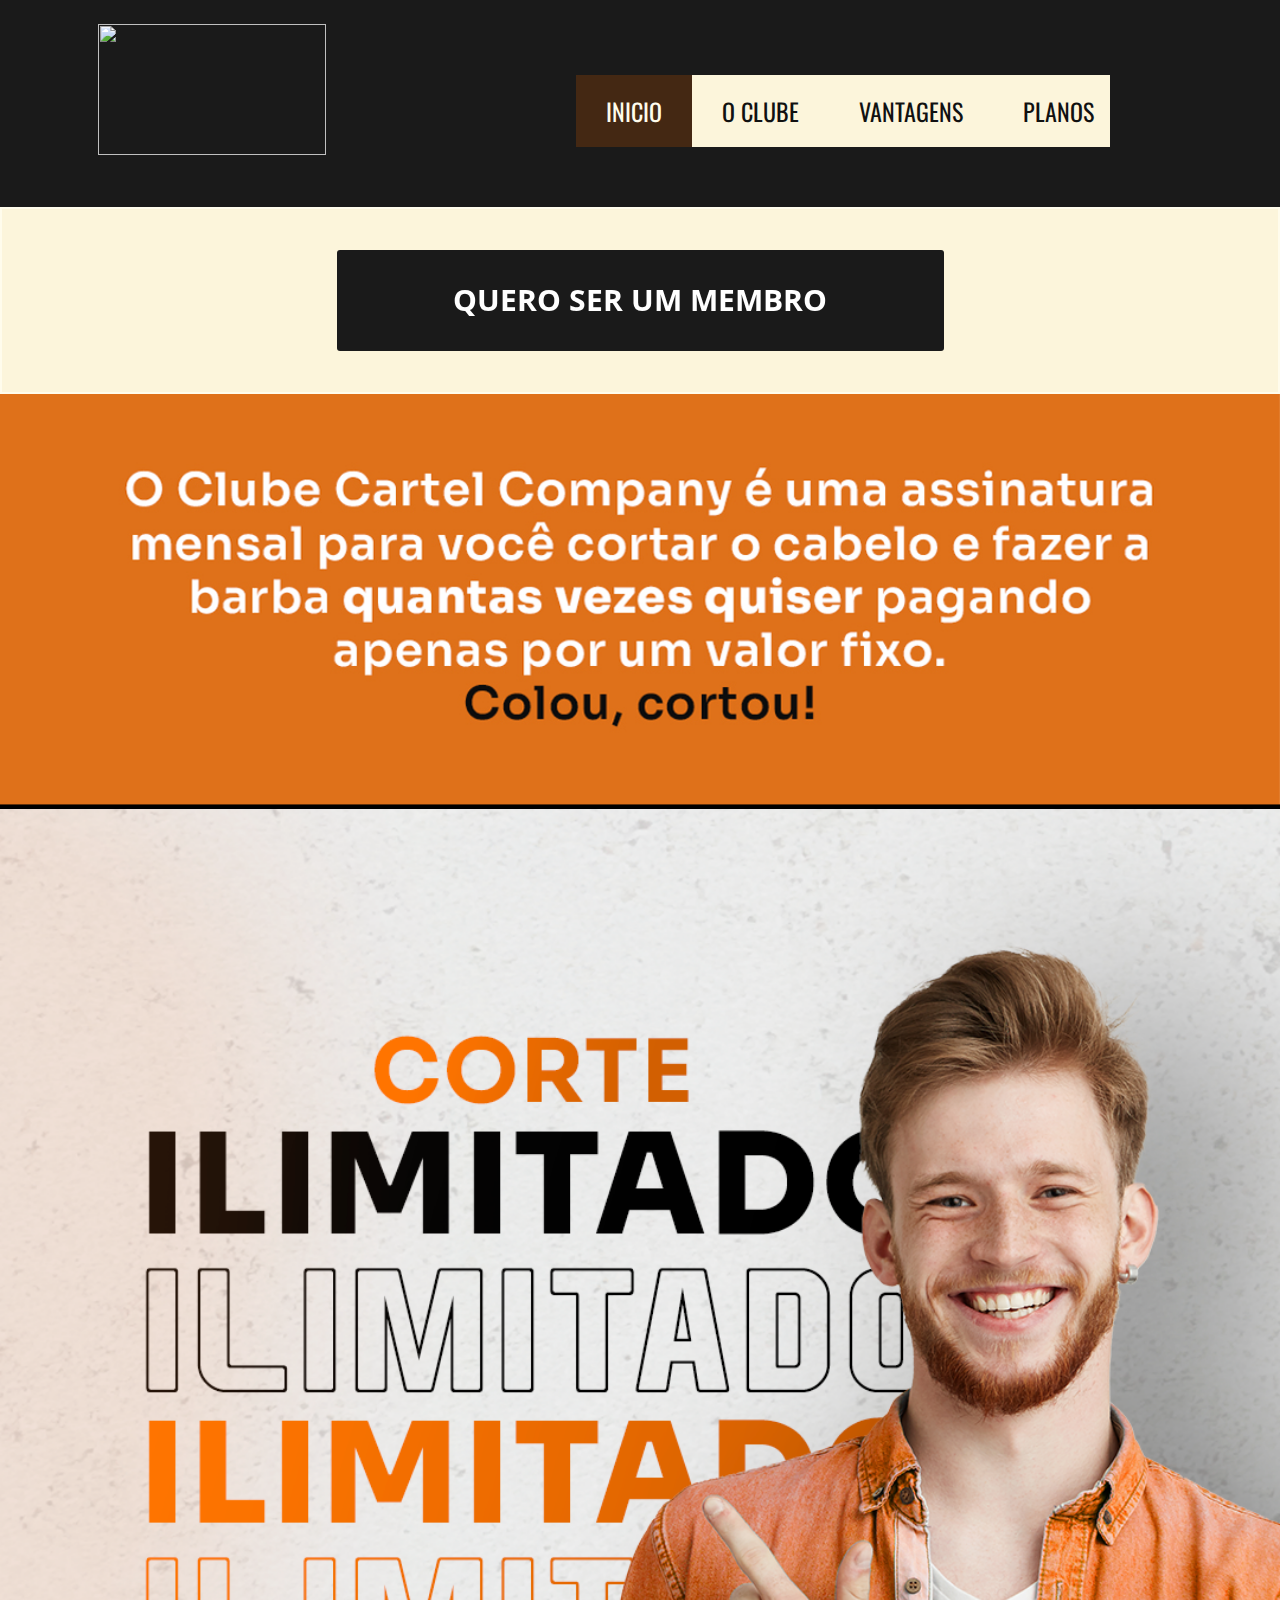
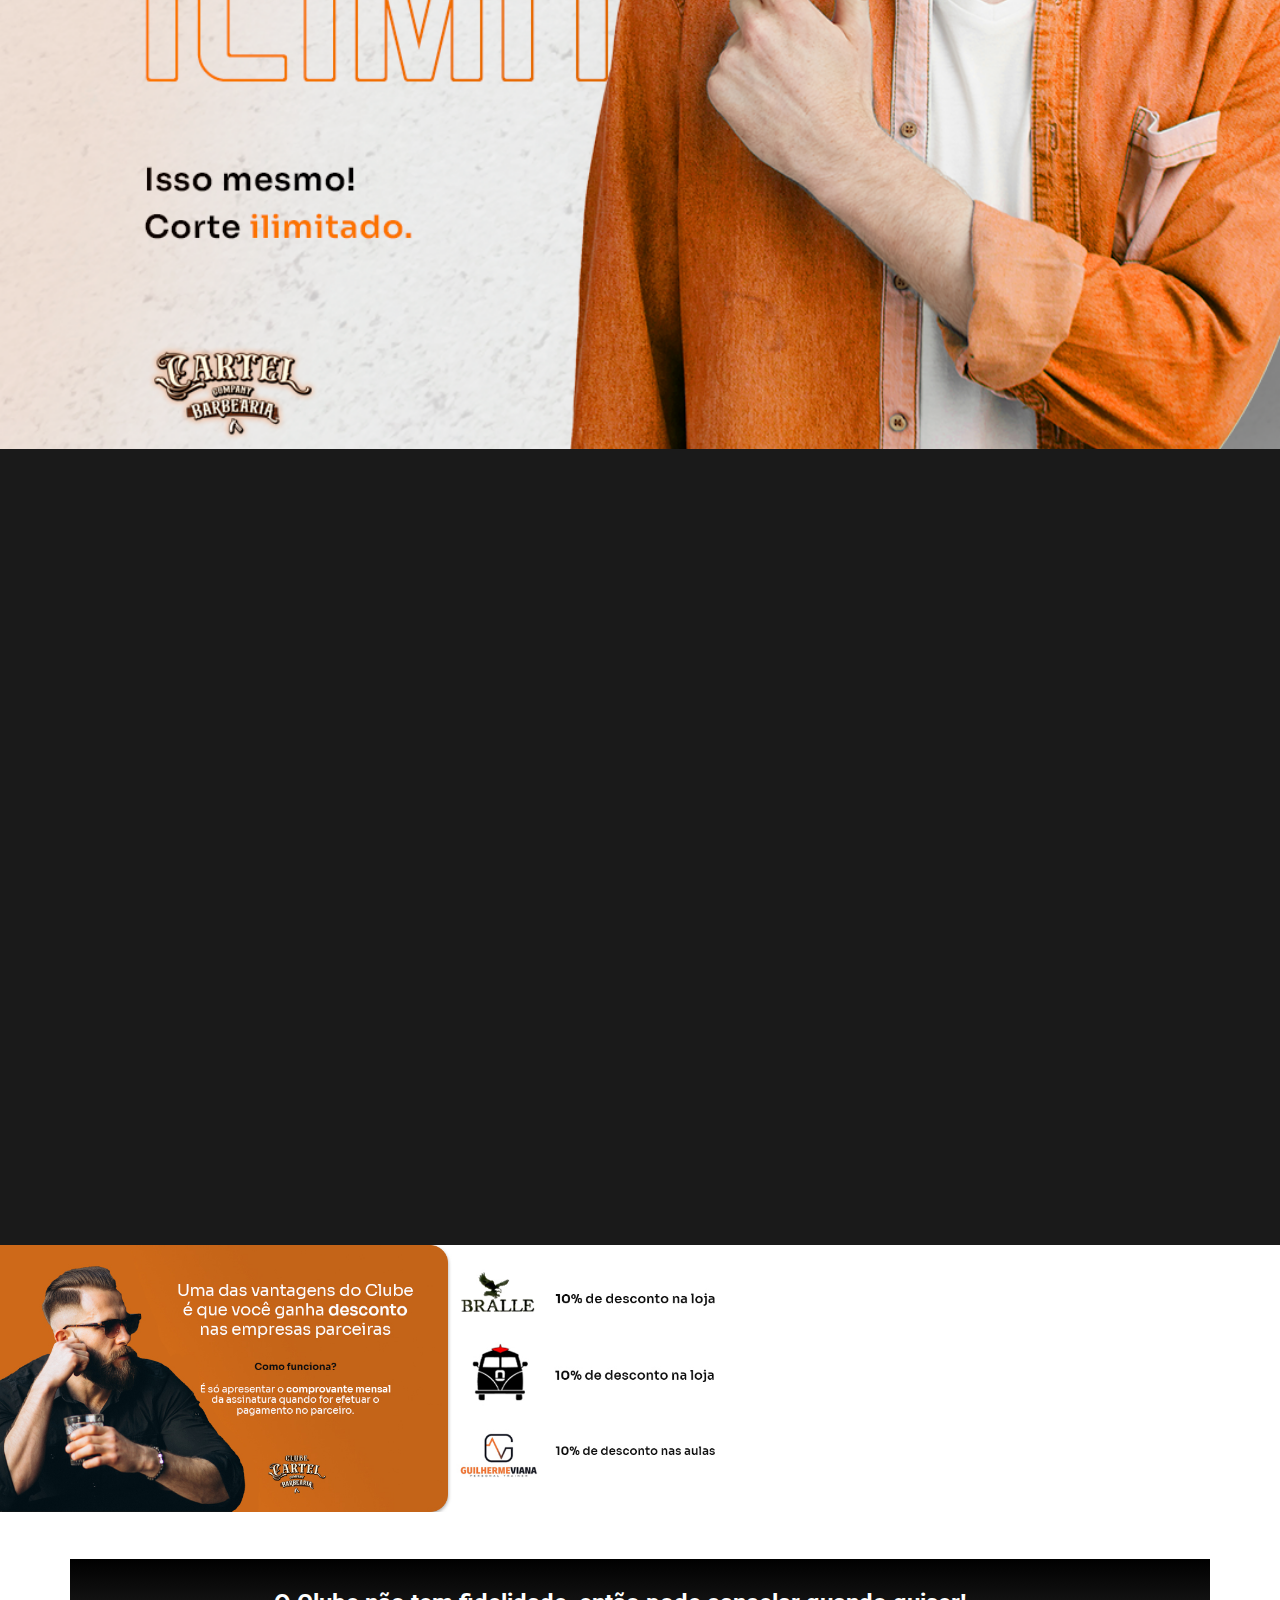
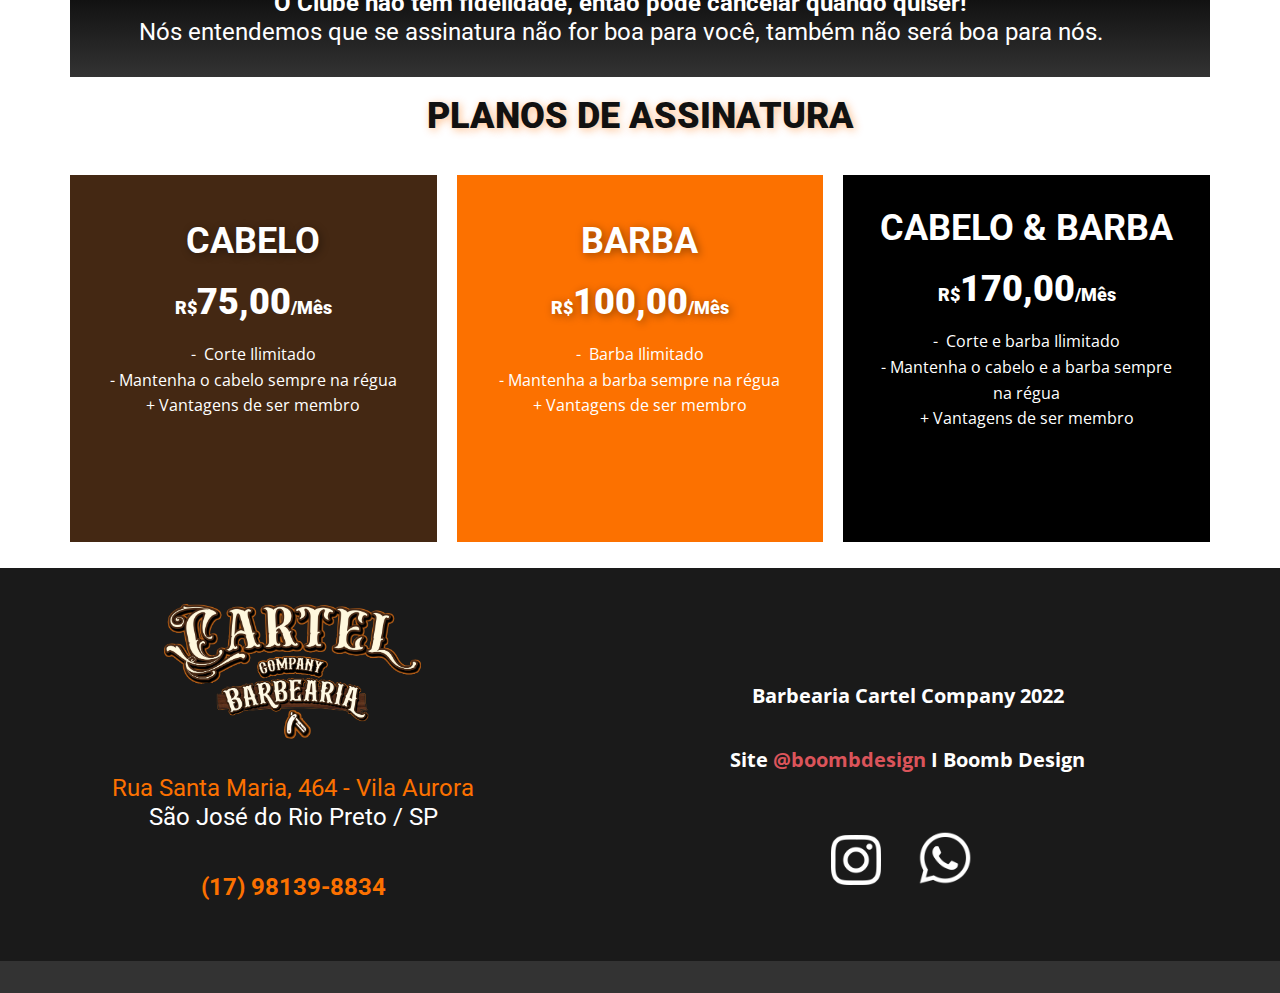
==== commit 5a4629f8: "Update index.html" ====
--- a/index.html
+++ b/index.html
@@ -152,15 +152,7 @@
         </h6>
       </div></footer>
     <section class="u-backlink u-clearfix u-grey-80">
-      <a class="u-link" href="https://nicepage.com/templates" target="_blank">
-        <span>Templates</span>
-      </a>
-      <p class="u-text">
-        <span>created with</span>
-      </p>
-      <a class="u-link" href="" target="_blank">
-        <span>Web Design Software</span>
-      </a>. 
+
     </section>
   
-</body></html>+</body></html>
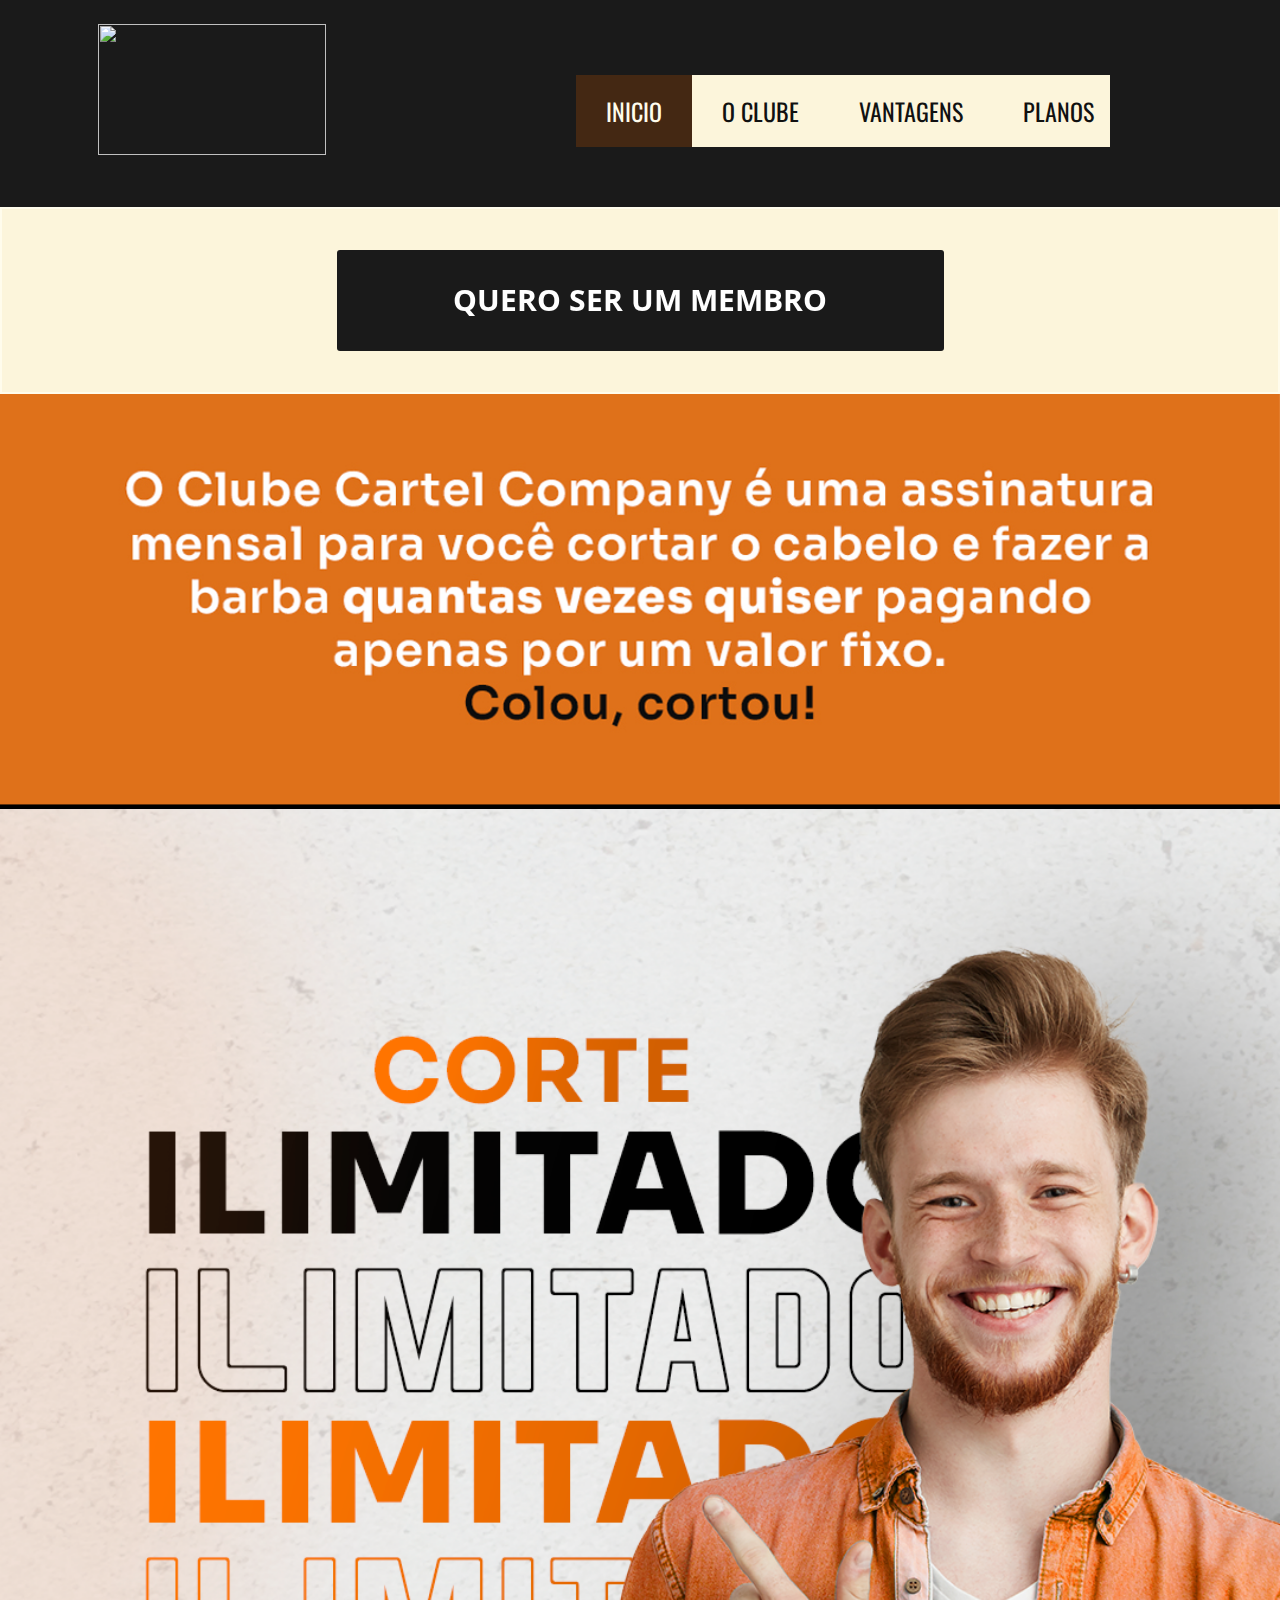
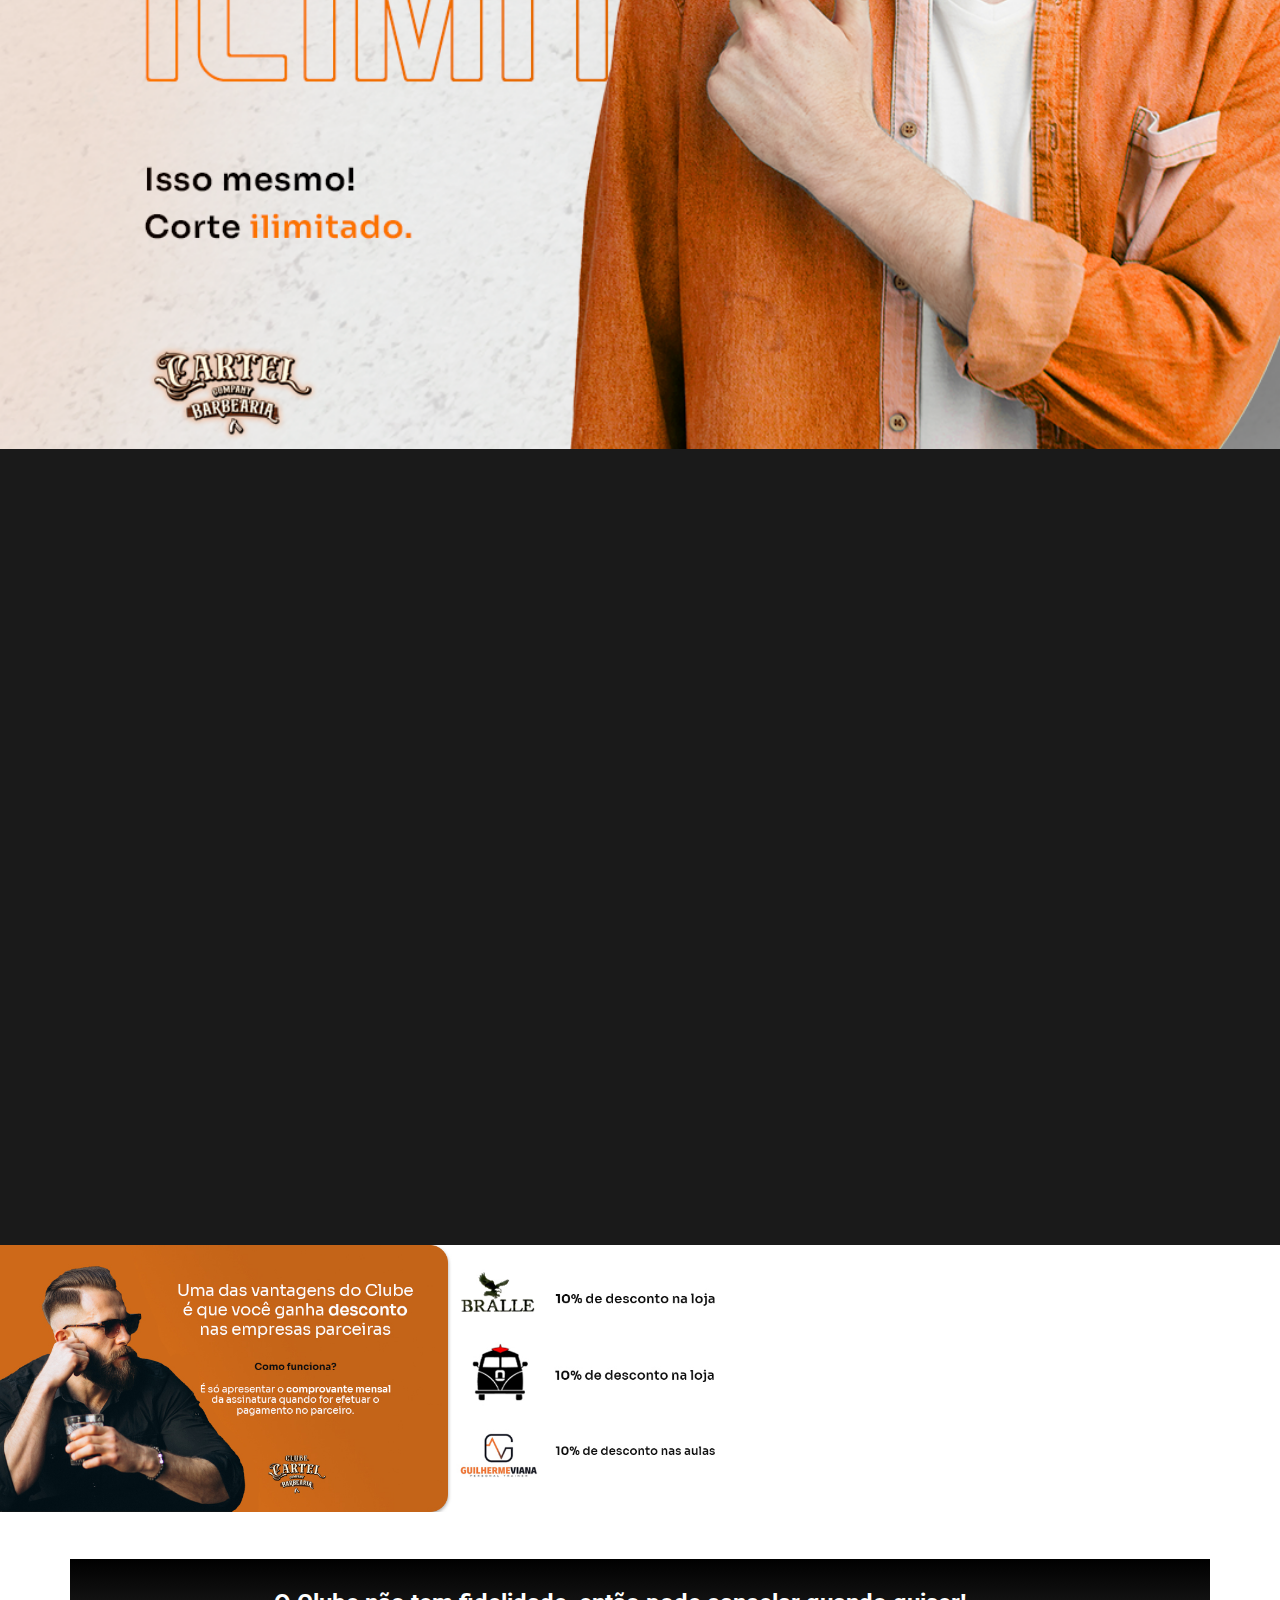
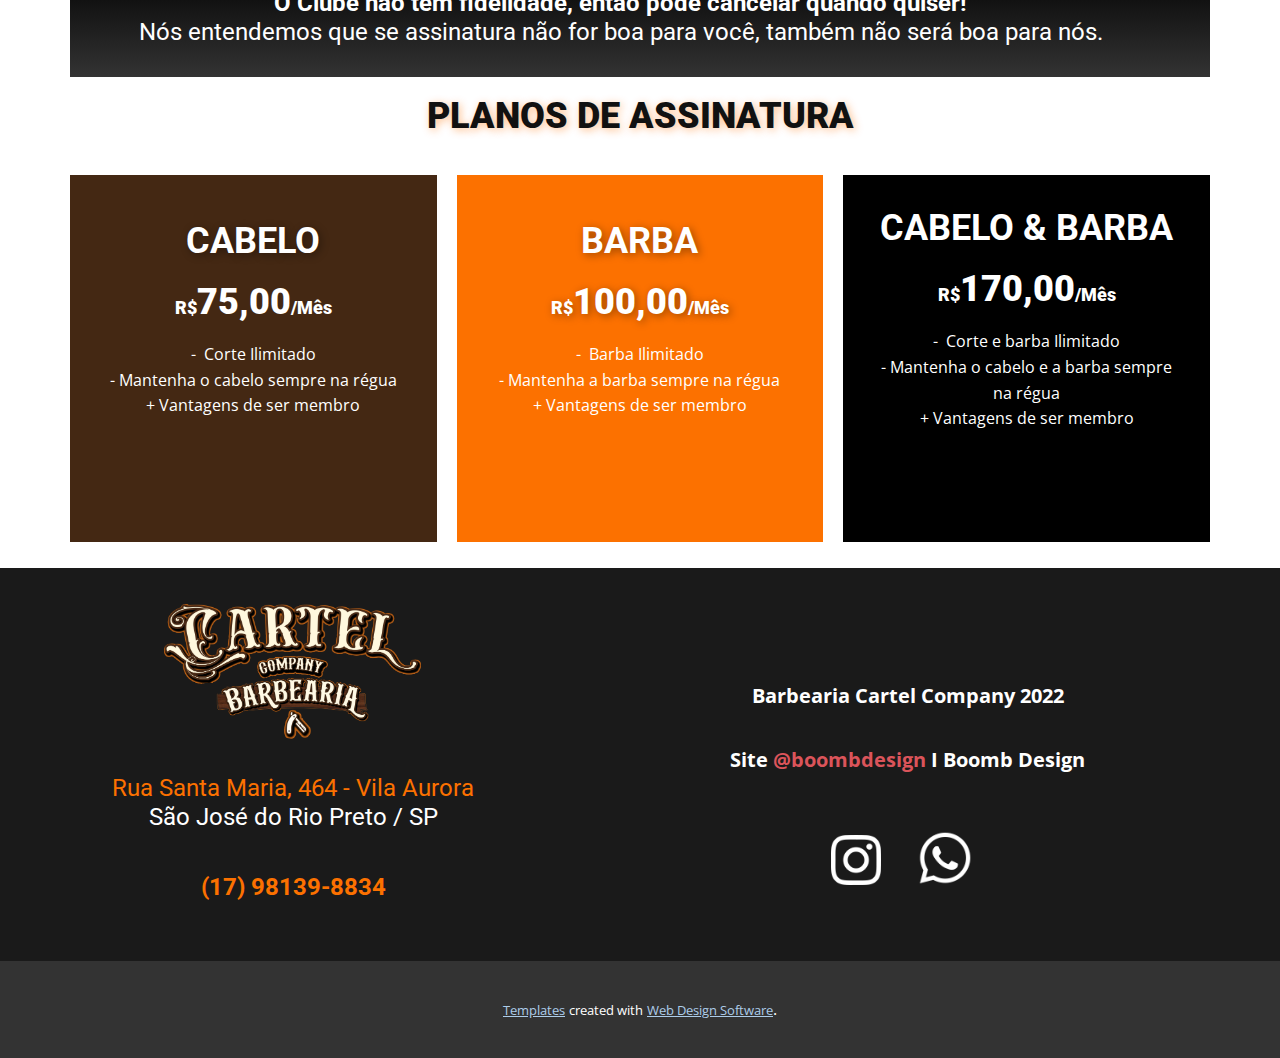
==== commit cc03f8f7: "Add files via upload" ====
--- a/index.html
+++ b/index.html
@@ -152,7 +152,15 @@
         </h6>
       </div></footer>
     <section class="u-backlink u-clearfix u-grey-80">
-
+      <a class="u-link" href="https://nicepage.com/templates" target="_blank">
+        <span>Templates</span>
+      </a>
+      <p class="u-text">
+        <span>created with</span>
+      </p>
+      <a class="u-link" href="" target="_blank">
+        <span>Web Design Software</span>
+      </a>. 
     </section>
   
-</body></html>
+</body></html>--- a/Clube-Barbearia-Cartel-Company.css
+++ b/Clube-Barbearia-Cartel-Company.css
@@ -359,17 +359,18 @@
 
 @media (max-width: 991px) {
   .u-section-5 .u-sheet-1 {
-    min-height: 1424px;
+    min-height: 1439px;
   }
 
   .u-section-5 .u-group-1 {
-    width: 820px;
-    min-height: 105px;
-    margin: -7px -50px 0;
+    width: 974px;
+    min-height: 159px;
+    margin: -7px -127px 0;
   }
 
   .u-section-5 .u-text-1 {
     line-height: 1.4;
+    margin-top: 30px;
   }
 
   .u-section-5 .u-text-2 {
@@ -378,14 +379,14 @@
   }
 
   .u-section-5 .u-text-5 {
-    width: 320px;
-    margin-top: 25px;
-    margin-left: auto;
-    margin-right: auto;
+    width: auto;
+    margin-top: 24px;
+    margin-right: 152px;
+    margin-left: 170px;
   }
 
   .u-section-5 .u-btn-1 {
-    margin-top: 25px;
+    margin-top: 26px;
   }
 
   .u-section-5 .u-text-8 {
@@ -415,7 +416,7 @@
 
 @media (max-width: 767px) {
   .u-section-5 .u-sheet-1 {
-    min-height: 850px;
+    min-height: 865px;
   }
 
   .u-section-5 .u-group-1 {
@@ -425,8 +426,7 @@
   }
 
   .u-section-5 .u-container-layout-1 {
-    padding-left: 10px;
-    padding-right: 10px;
+    padding: 30px 10px;
   }
 
   .u-section-5 .u-text-1 {
@@ -446,6 +446,11 @@
     padding-right: 10px;
   }
 
+  .u-section-5 .u-text-5 {
+    margin-left: 100px;
+    margin-right: 82px;
+  }
+
   .u-section-5 .u-layout-cell-2 {
     min-height: 100px;
   }
@@ -500,6 +505,8 @@
 
   .u-section-5 .u-text-5 {
     width: 287px;
+    margin-left: 0;
+    margin-right: 0;
   }
 
   .u-section-5 .u-btn-1 {
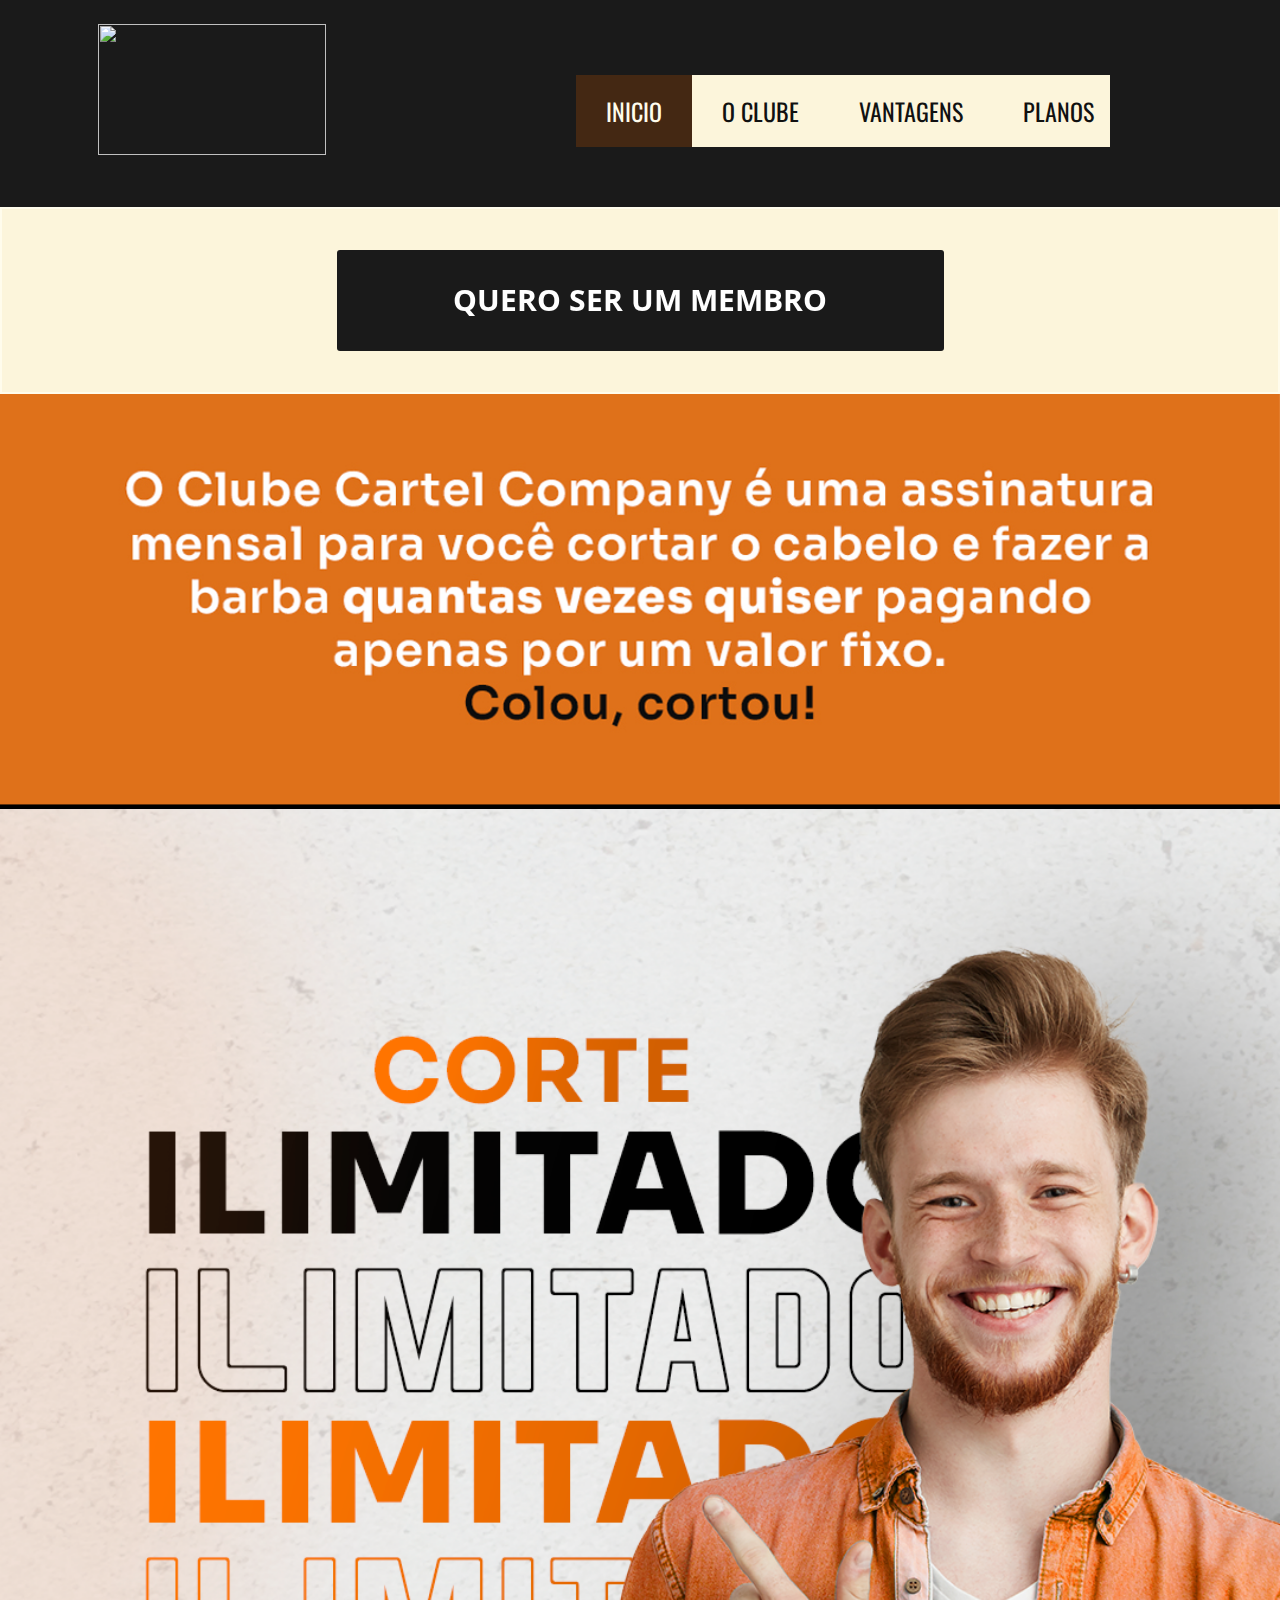
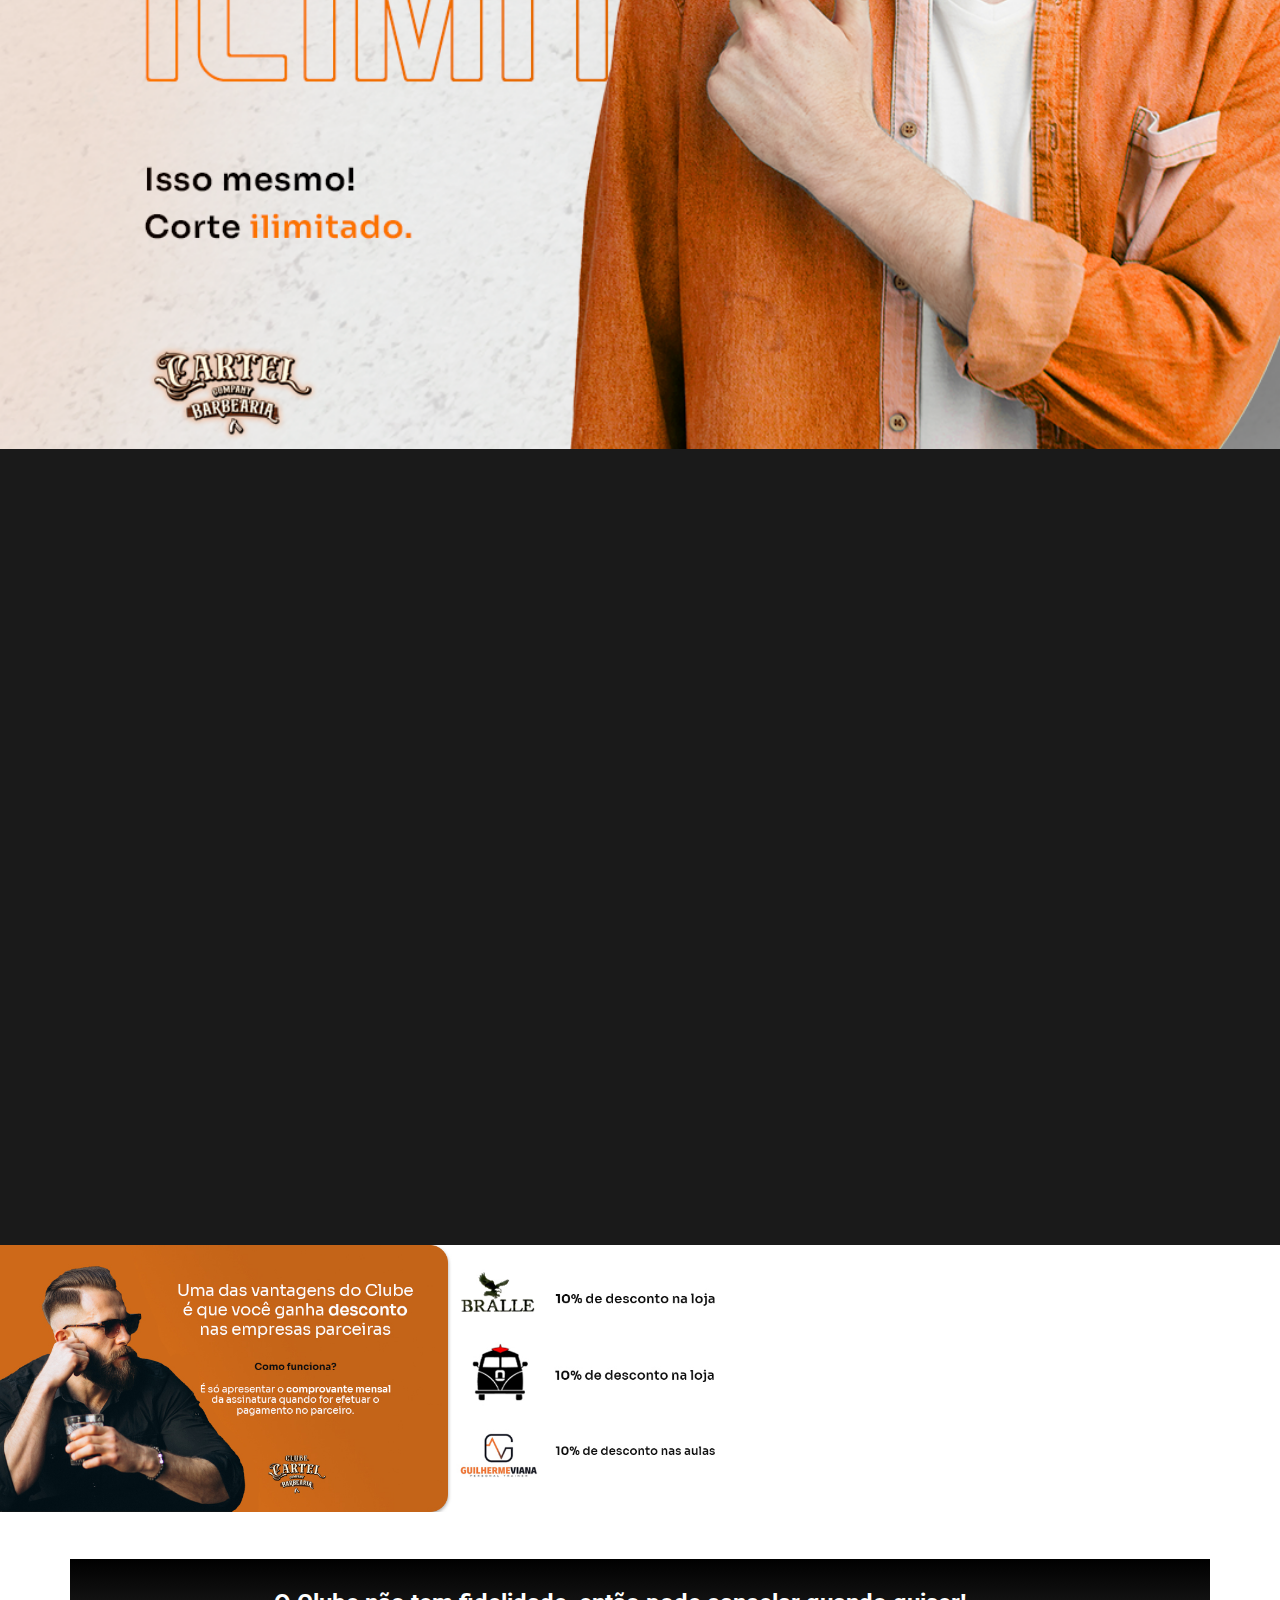
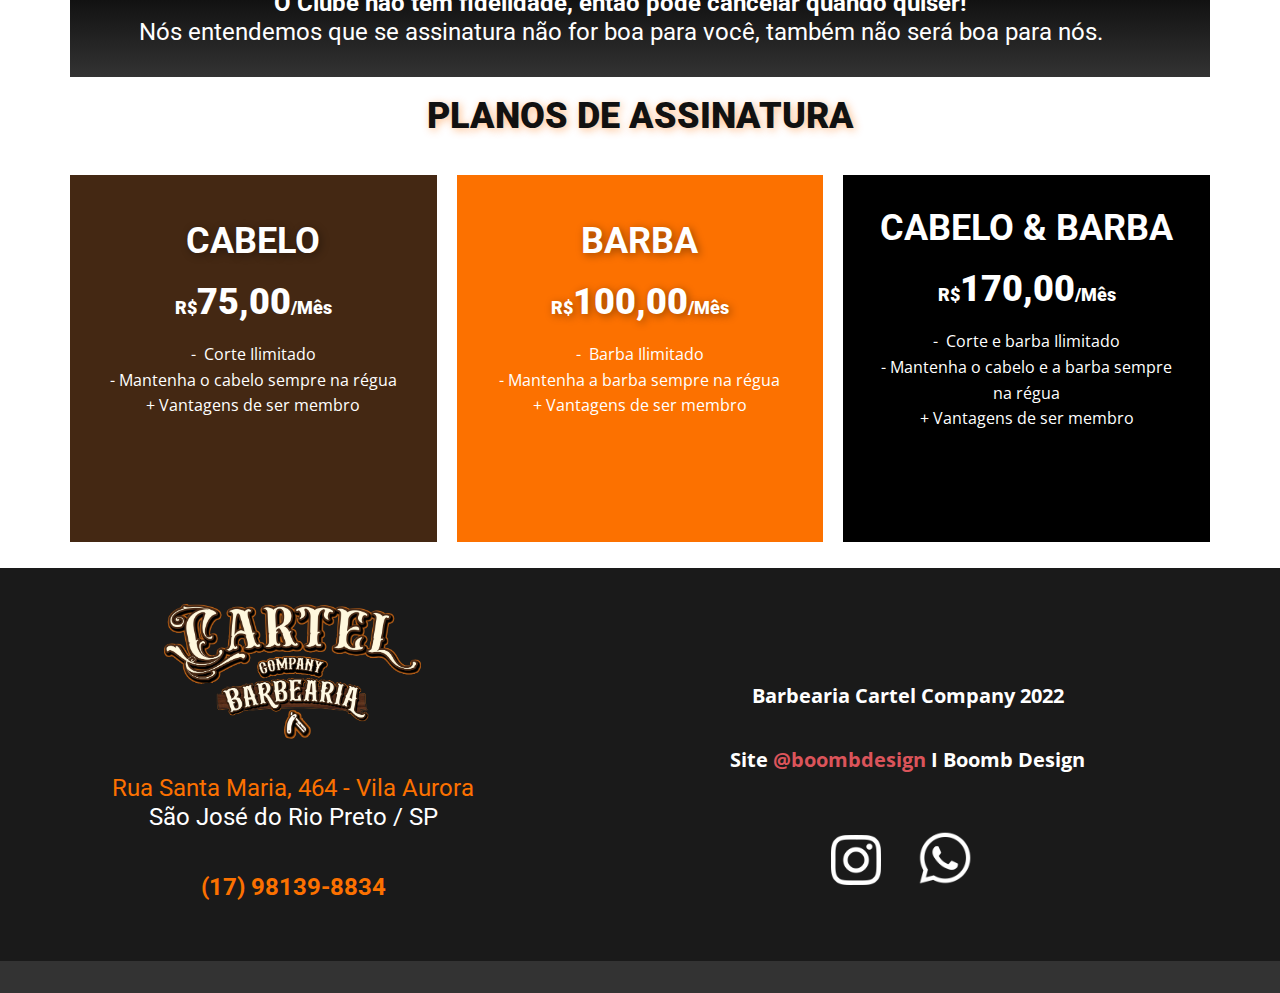
==== commit c590cff8: "Update index.html" ====
--- a/index.html
+++ b/index.html
@@ -152,15 +152,7 @@
         </h6>
       </div></footer>
     <section class="u-backlink u-clearfix u-grey-80">
-      <a class="u-link" href="https://nicepage.com/templates" target="_blank">
-        <span>Templates</span>
-      </a>
-      <p class="u-text">
-        <span>created with</span>
-      </p>
-      <a class="u-link" href="" target="_blank">
-        <span>Web Design Software</span>
-      </a>. 
+
     </section>
   
-</body></html>+</body></html>
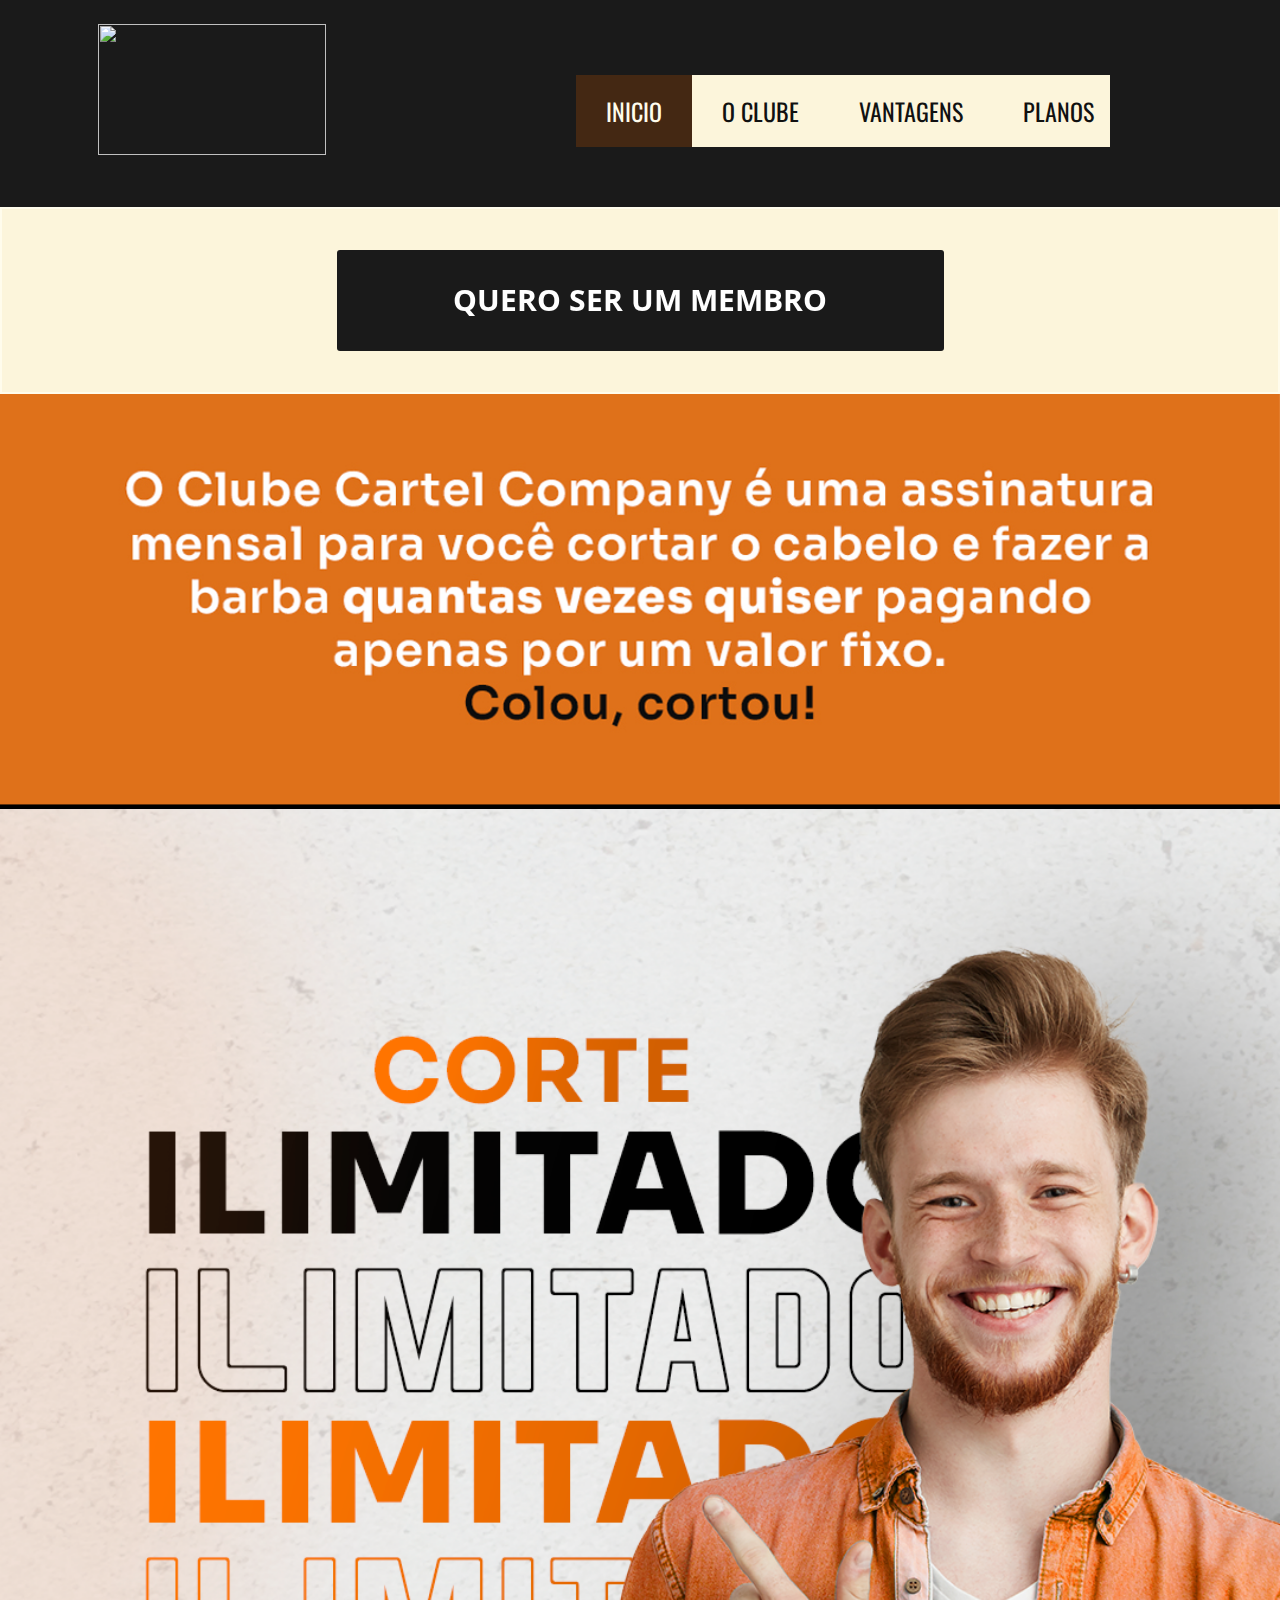
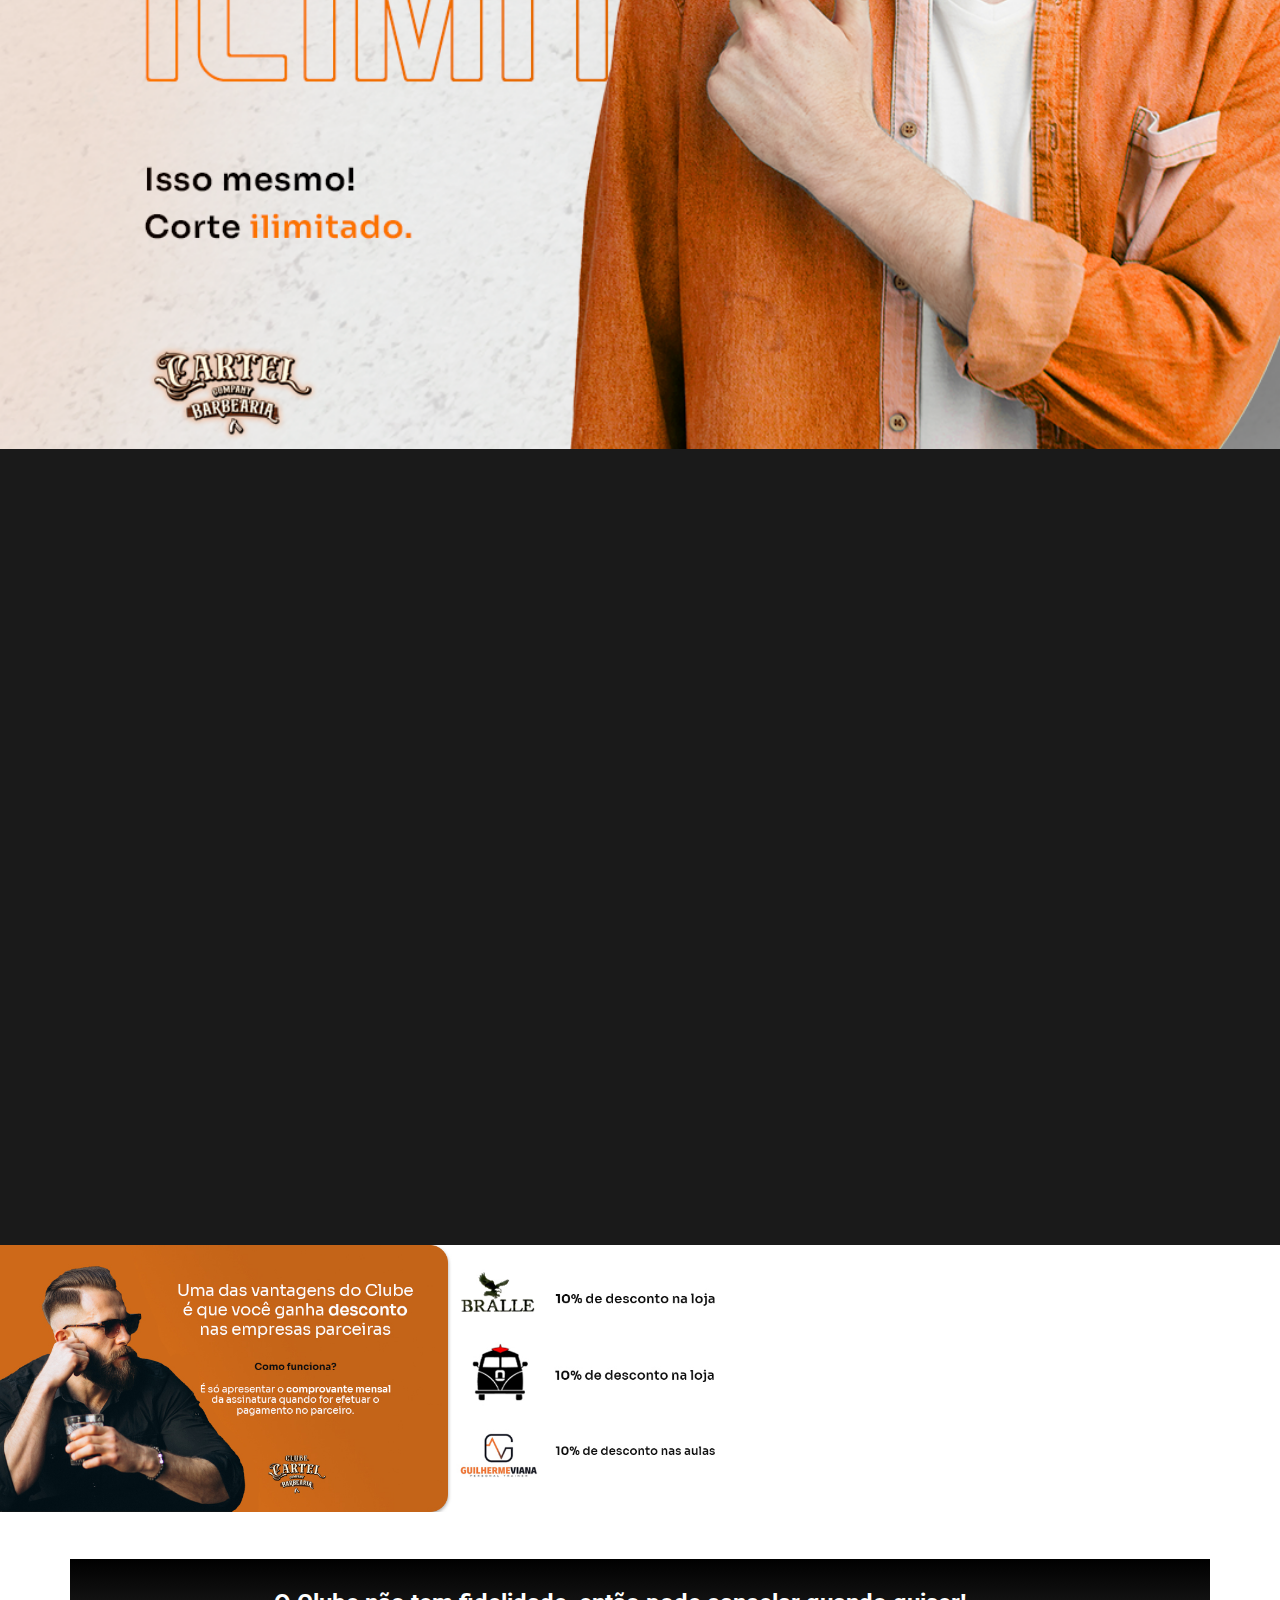
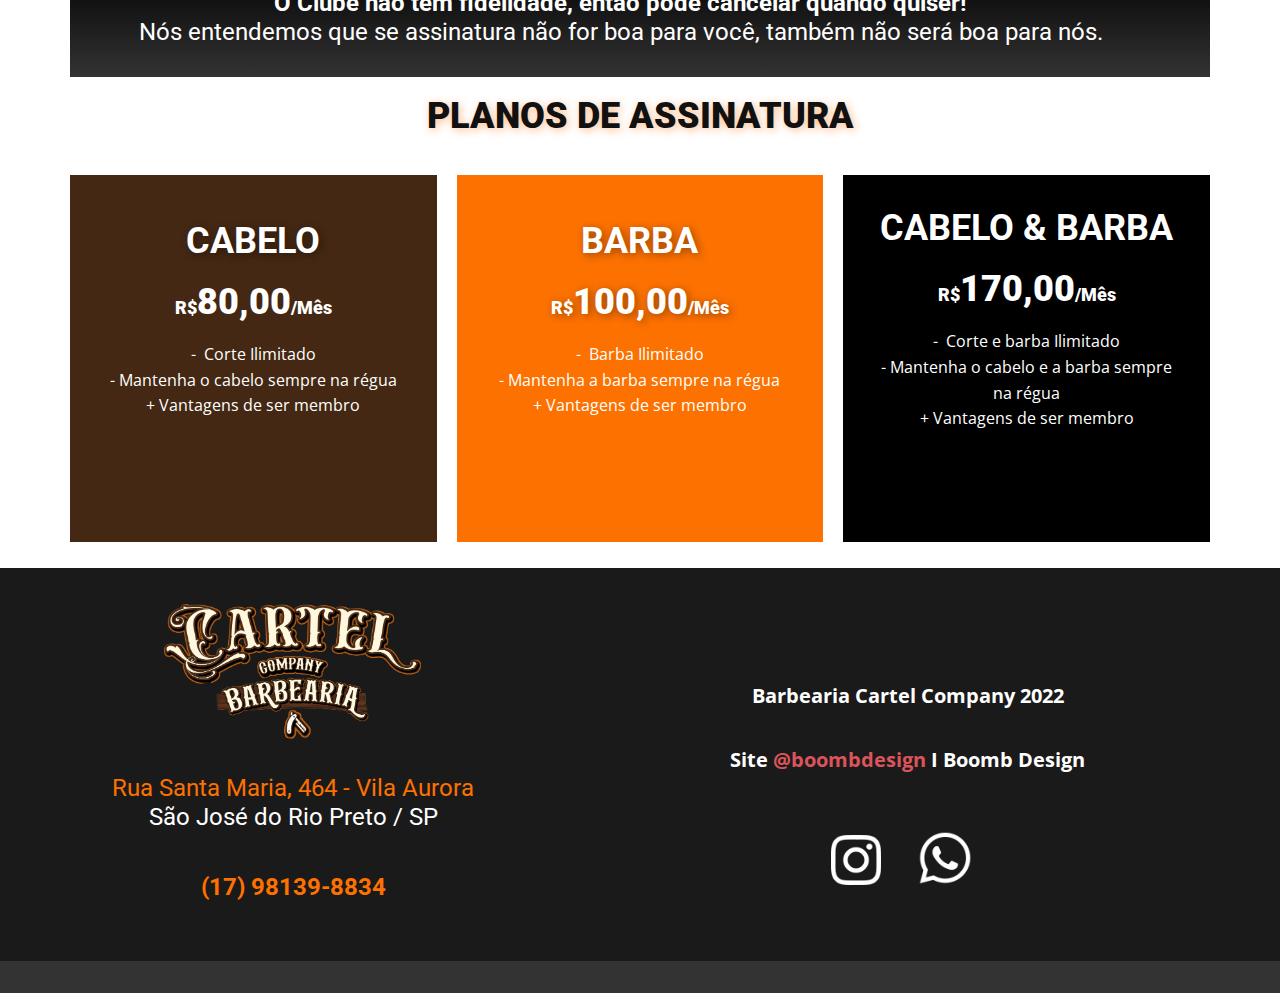
==== commit 417ff26e: "Update index.html" ====
--- a/index.html
+++ b/index.html
@@ -102,7 +102,7 @@
                 <div class="u-container-layout u-valign-middle u-container-layout-2">
                   <h4 class="u-align-center-md u-align-center-sm u-align-center-xs u-text u-text-3">CABELO</h4>
                   <h2 class="u-align-center-md u-align-center-sm u-align-center-xs u-text u-text-4">
-                    <span style="font-size: 1.125rem;">R$</span>75,00<span style="font-size: 1.125rem;">/Mês</span>
+                    <span style="font-size: 1.125rem;">R$</span>80,00<span style="font-size: 1.125rem;">/Mês</span>
                   </h2>
                   <p class="u-align-left-md u-align-left-sm u-align-left-xs u-text u-text-5"> -&nbsp; Corte Ilimitado<br>- Mantenha o cabelo sempre na régua<br>+ Vantagens de ser membro
                   </p>
